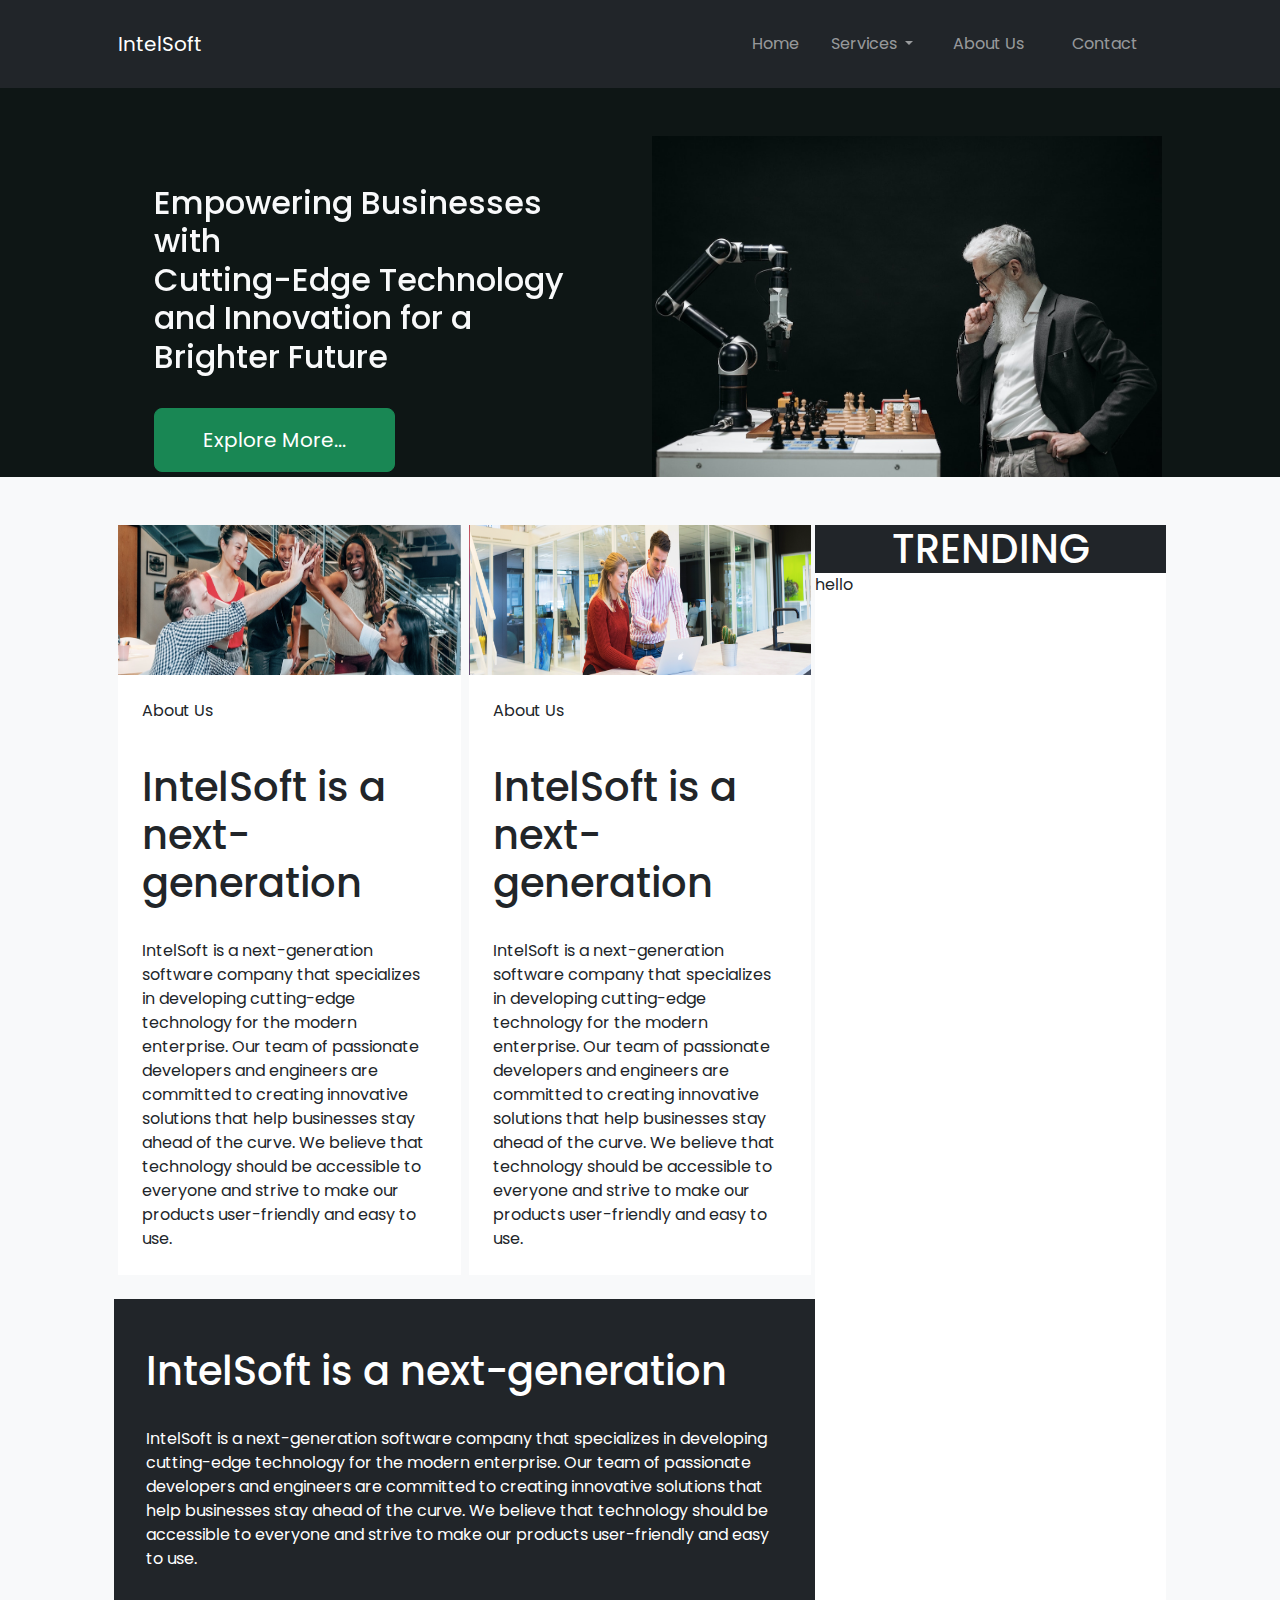
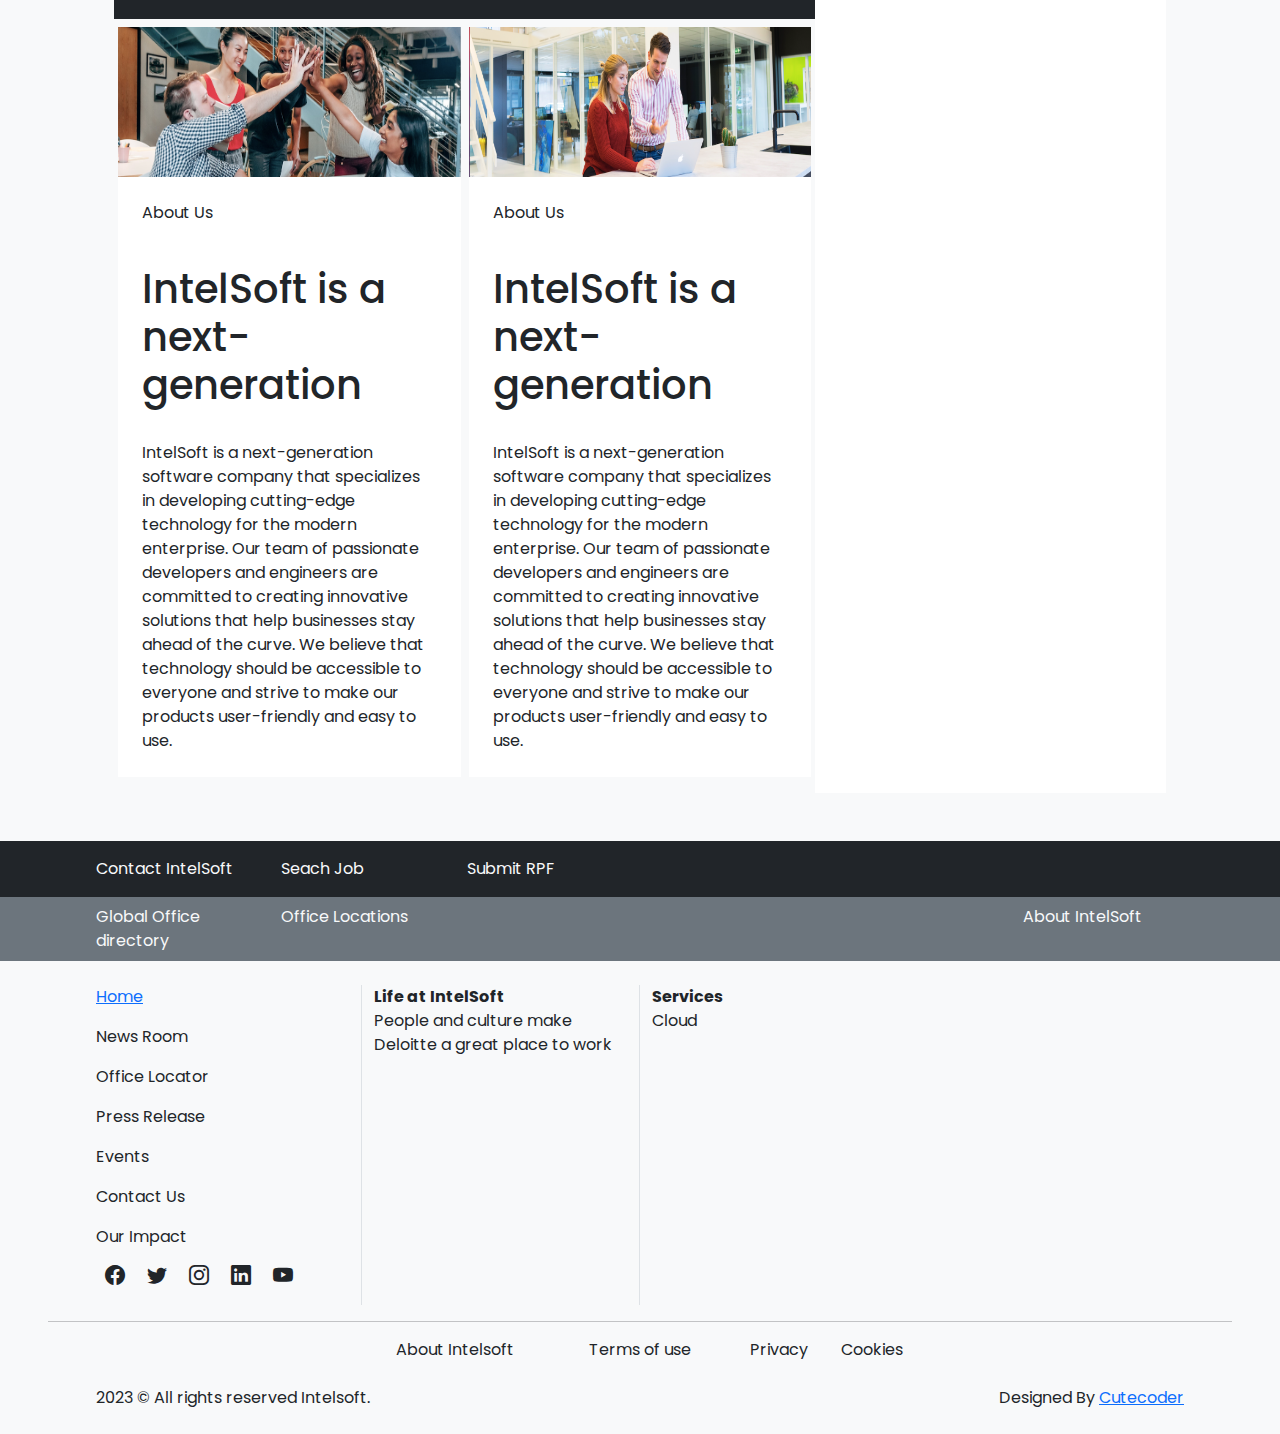
==== index.html @ b5f4d6fb "update" ====
<html>
<head>
    <meta name="viewport" content="width=device-width, initial-scale=1.0">
    <title>Intel Soft</title>
    <link rel="stylesheet" href="css/style.css">
</head>
<body class="bg-light">

    <!-- NAVBAR -->
    <include src="nav.html"></include> 

    <!-- Header Section -->
<div class="container-fluid px-lg-5 px-md-1"  style="background-color:#0e1615;">
<div class="container pt-5 px-lg-5 px-md-1">
    <div class="row">
        <div class="col-md-6 px-lg-5 px-md-1 order-lg-1 order-md-2">
            <h2 class="text-light pt-5 lh-2 text-lg-start" data-aos="fade-up">Empowering Businesses with<br> Cutting-Edge Technology and Innovation for a Brighter Future</h2>
            <a href="empowring.html" class="btn btn-success px-5 py-3 mt-4 btn-lg" data-aos="fade-up">Explore More...</a>
        </div>
        <div class="col-md-6 order-lg-2 order-md-1">
            <img src="images/header.jpg" class="w-100">
        </div>
    </div>
</div>
</div>

<div class="conatiner-fluid px-lg-5 px-md-1">
    <div class="container pt-5 px-lg-5 px-md-1">
        <div class="row gx-2">
            <div class="col-md-8">
                <div class="row gx-2">
                    <div class="col-md-6 " >
                        <div class="bg-white p-0">
                        <img src="images/about-strip.png" class="w-100 h-150 ">
                        <p class="p-4">About Us</p>
                        <h1 class="px-4">IntelSoft is a next-generation</h1>
                        <p class="p-4">IntelSoft is a next-generation software company that specializes in developing cutting-edge technology for the modern enterprise. Our team of passionate developers and engineers are committed to creating innovative solutions that help businesses stay ahead of the curve. We believe that technology should be accessible to everyone and strive to make our products user-friendly and easy to use.</p>
                        </div>
                    </div>

                    <div class="col-md-6 ">
                        <div class="bg-white p-0">
                        <img src="images/about-strip-2.png" class="w-100 h-150">
                        <p class="p-4">About Us</p>
                        <h1 class="px-4">IntelSoft is a next-generation</h1>
                        <p class="p-4">IntelSoft is a next-generation software company that specializes in developing cutting-edge technology for the modern enterprise. Our team of passionate developers and engineers are committed to creating innovative solutions that help businesses stay ahead of the curve. We believe that technology should be accessible to everyone and strive to make our products user-friendly and easy to use.</p>
                    </div>
                    </div>

                </div>
                <div class="row p-2">
                    <div class="col-md-12 bg-dark text-white p-2 pt-5">
                        <h1 class="px-4">IntelSoft is a next-generation</h1>
                        <p class="p-4">IntelSoft is a next-generation software company that specializes in developing cutting-edge technology for the modern enterprise. Our team of passionate developers and engineers are committed to creating innovative solutions that help businesses stay ahead of the curve. We believe that technology should be accessible to everyone and strive to make our products user-friendly and easy to use.</p>
                    </div>
                </div>
                <div class="row gx-2">
                    <div class="col-md-6 ">
                        <div class="bg-white p-0">
                        <img src="images/about-strip.png" class="w-100 h-150">
                        <p class="p-4">About Us</p>
                        <h1 class="px-4">IntelSoft is a next-generation</h1>
                        <p class="p-4">IntelSoft is a next-generation software company that specializes in developing cutting-edge technology for the modern enterprise. Our team of passionate developers and engineers are committed to creating innovative solutions that help businesses stay ahead of the curve. We believe that technology should be accessible to everyone and strive to make our products user-friendly and easy to use.</p>
                        </div>
                    </div>

                    <div class="col-md-6 ">
                        <div class="bg-white p-0">
                        <img src="images/about-strip-2.png" class="w-100 h-150">
                        <p class="p-4">About Us</p>
                        <h1 class="px-4">IntelSoft is a next-generation</h1>
                        <p class="p-4">IntelSoft is a next-generation software company that specializes in developing cutting-edge technology for the modern enterprise. Our team of passionate developers and engineers are committed to creating innovative solutions that help businesses stay ahead of the curve. We believe that technology should be accessible to everyone and strive to make our products user-friendly and easy to use.</p>
                    </div>
                    </div>

                </div>                
            </div>
            <div class="col-md-4 p-0 bg-white">
                    <h1 class="bg-dark text-white m-0 text-center">TRENDING</h1>
                    <p>hello</p>
    
            </div>    
    </div>
</div>
</div>

   <!-- FOOTER -->
    <include src="footer.html"></include> 


</body>

<!-- JS FILES -->
<script src="https://cdn.jsdelivr.net/npm/bootstrap@5.3.2/dist/js/bootstrap.bundle.min.js" integrity="sha384-C6RzsynM9kWDrMNeT87bh95OGNyZPhcTNXj1NW7RuBCsyN/o0jlpcV8Qyq46cDfL" crossorigin="anonymous"></script>
<script src="https://unpkg.com/aos@2.3.1/dist/aos.js"></script>
<script>
                //Initiate Animation AOS Object
                AOS.init();

                //JS Codes for include nav and footer html files
                let includes = document.getElementsByTagName('include');                
                for (var i = 0; i < includes.length; i++) {
                let include = includes[i];
                load_file(includes[i].attributes.src.value, function(text) 
                {
                    include.insertAdjacentHTML('afterend', text);
                    include.remove();
                });
                }
                function load_file(filename, callback) {
                fetch(filename).then(response => response.text()).then(text => callback(text));
                }
 </script>

</html>
---- css/style.css ----
@import url('https://fonts.googleapis.com/css2?family=Maven+Pro&family=Mooli&family=Poppins&family=Satisfy&display=swap');
@import url('https://cdn.jsdelivr.net/npm/bootstrap@5.3.2/dist/css/bootstrap.min.css');
@import url("https://cdn.jsdelivr.net/npm/bootstrap-icons@1.11.1/font/bootstrap-icons.css");
@import url('https://unpkg.com/aos@2.3.1/dist/aos.css');

*
{
    box-sizing: border-box;
}

body
{
    font-family: 'Poppins', sans-serif;
}

.h-150
{
    min-height: 150px !important;
}

.bi
{
    font-size: 20px !important;
    margin:9px;
}

.navbar-brand
{
    font-size: 20px !important;
}
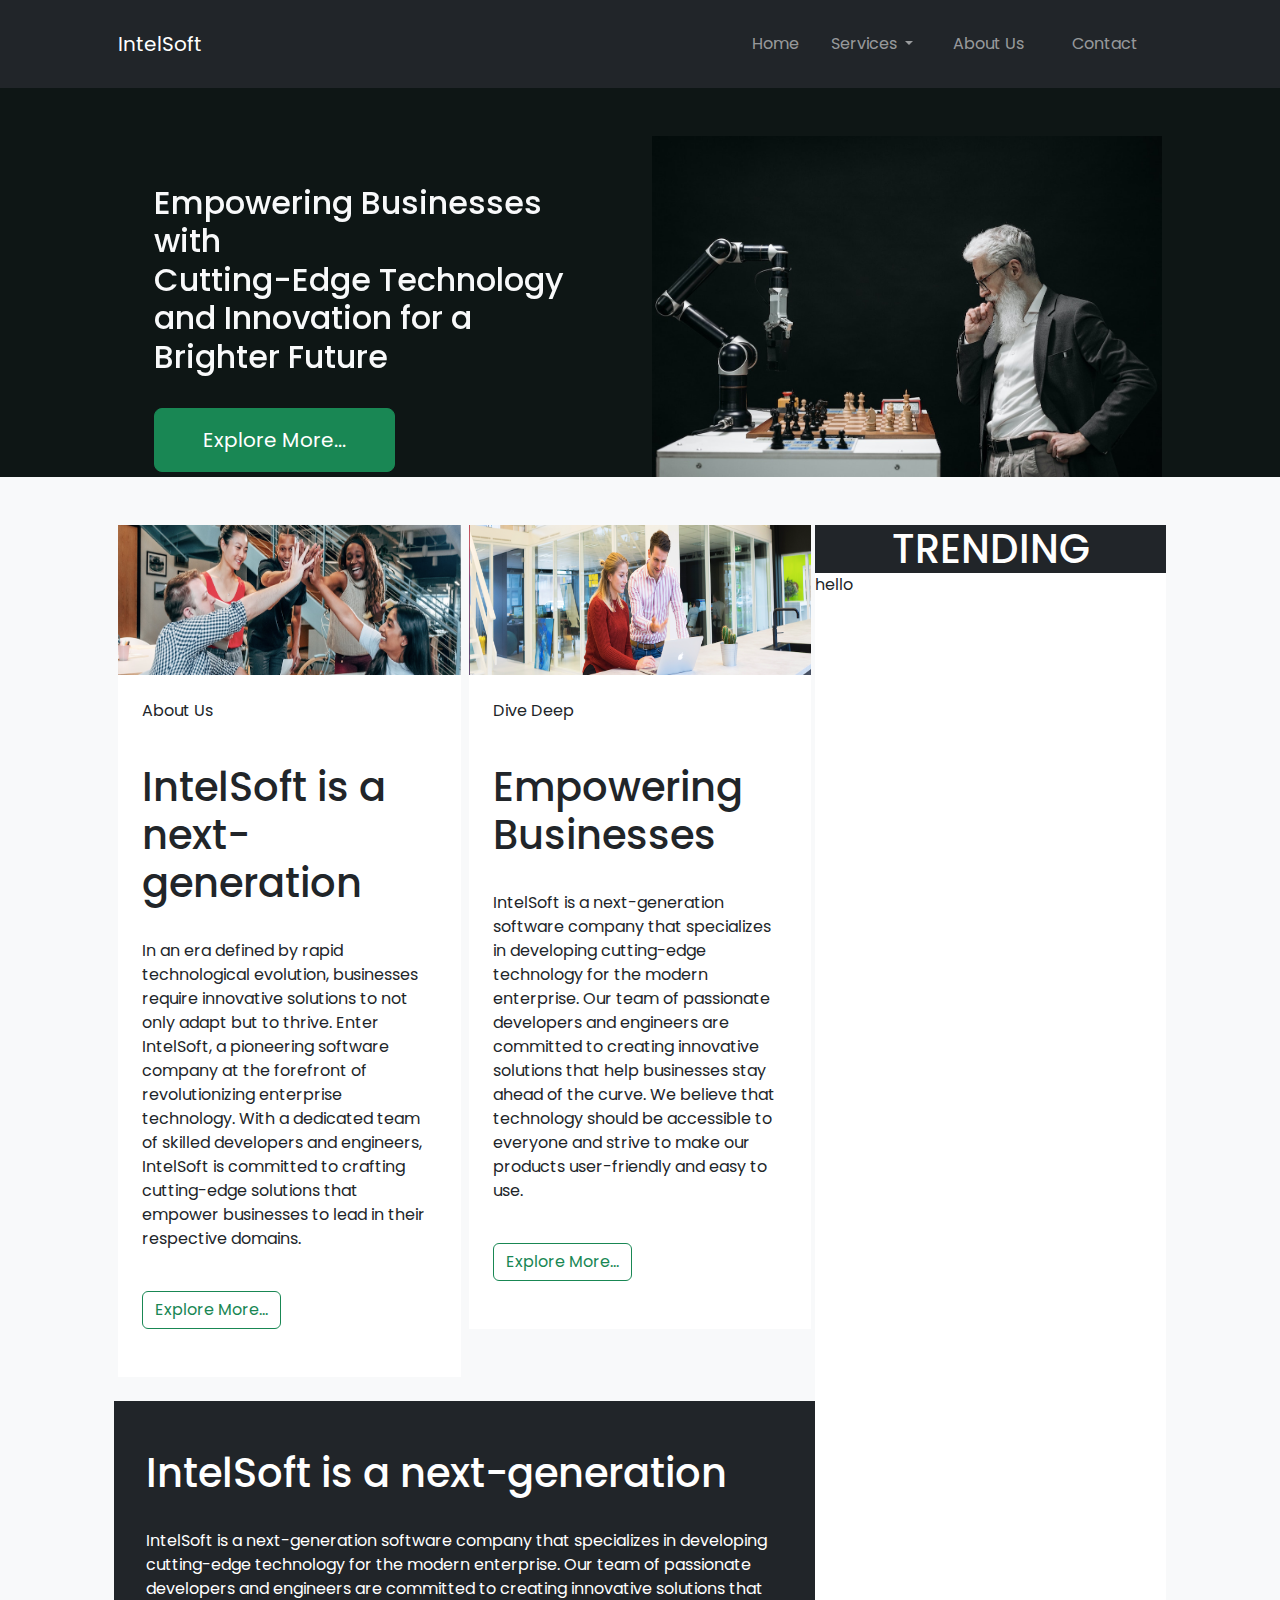
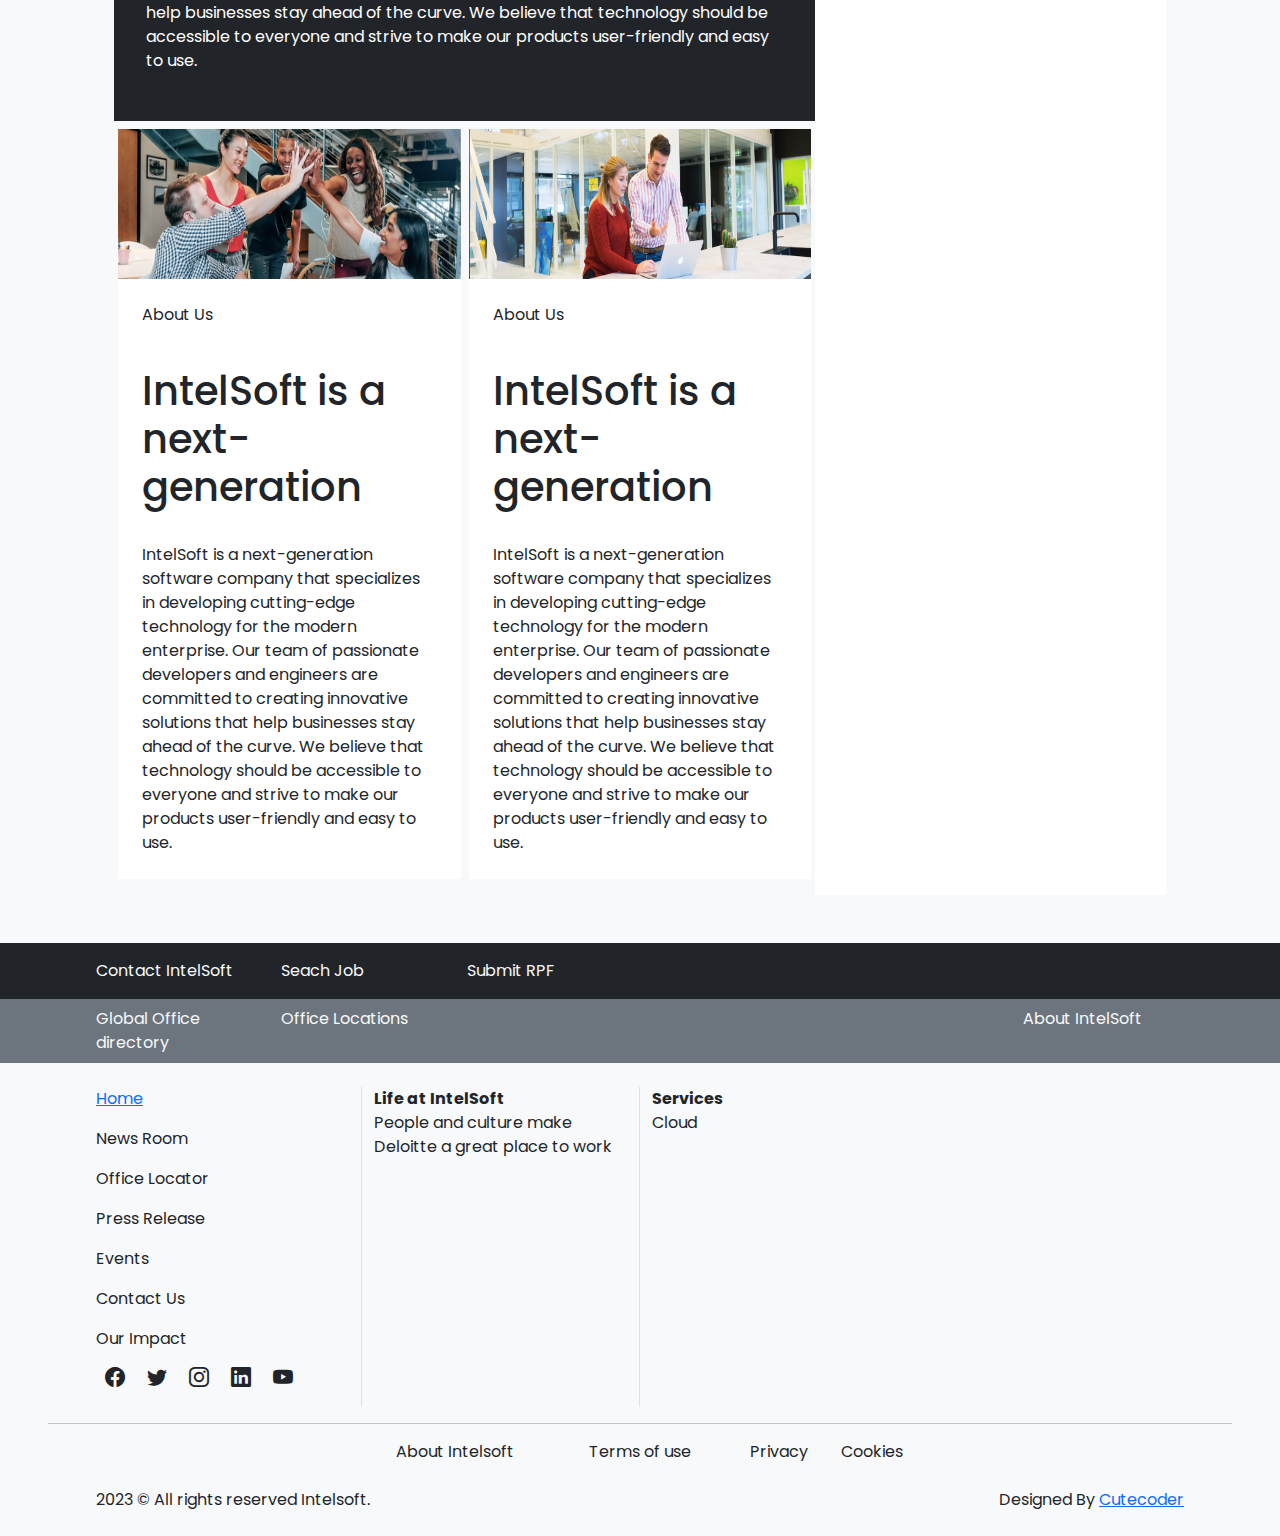
==== commit 15fa2229: "up" ====
--- a/index.html
+++ b/index.html
@@ -34,16 +34,23 @@
                         <img src="images/about-strip.png" class="w-100 h-150 ">
                         <p class="p-4">About Us</p>
                         <h1 class="px-4">IntelSoft is a next-generation</h1>
-                        <p class="p-4">IntelSoft is a next-generation software company that specializes in developing cutting-edge technology for the modern enterprise. Our team of passionate developers and engineers are committed to creating innovative solutions that help businesses stay ahead of the curve. We believe that technology should be accessible to everyone and strive to make our products user-friendly and easy to use.</p>
-                        </div>
+                        <p class="p-4">In an era defined by rapid technological evolution, businesses require innovative solutions to not only adapt but to thrive. Enter IntelSoft, a pioneering software company at the forefront of revolutionizing enterprise technology. With a dedicated team of skilled developers and engineers, IntelSoft is committed to crafting cutting-edge solutions that empower businesses to lead in their respective domains.</p>
+                        <p class="px-4 pb-5">
+                            <a href="aboutus.html" class="btn btn-outline-success"> Explore More... </a>
+                        </p>
+                        
+                    </div>
                     </div>
 
                     <div class="col-md-6 ">
                         <div class="bg-white p-0">
                         <img src="images/about-strip-2.png" class="w-100 h-150">
-                        <p class="p-4">About Us</p>
-                        <h1 class="px-4">IntelSoft is a next-generation</h1>
+                        <p class="p-4">Dive Deep</p>
+                        <h1 class="px-4">Empowering Businesses</h1>
                         <p class="p-4">IntelSoft is a next-generation software company that specializes in developing cutting-edge technology for the modern enterprise. Our team of passionate developers and engineers are committed to creating innovative solutions that help businesses stay ahead of the curve. We believe that technology should be accessible to everyone and strive to make our products user-friendly and easy to use.</p>
+                        <p class="px-4 pb-5">
+                            <a href="empowring.html" class="btn btn-outline-success"> Explore More... </a>
+                        </p>
                     </div>
                     </div>
 
--- a/css/style.css
+++ b/css/style.css
@@ -27,4 +27,17 @@
 .navbar-brand
 {
     font-size: 20px !important;
+}
+.bg-about
+{
+    min-height: 350px !important;
+    background-image: url('../images/about-strip.png');
+    background-position: center top;
+    background-size: cover;
+    background-repeat: no-repeat;
+}
+
+.header-text
+{
+    background-color: rgba(0,0,0,0.5) !important;
 }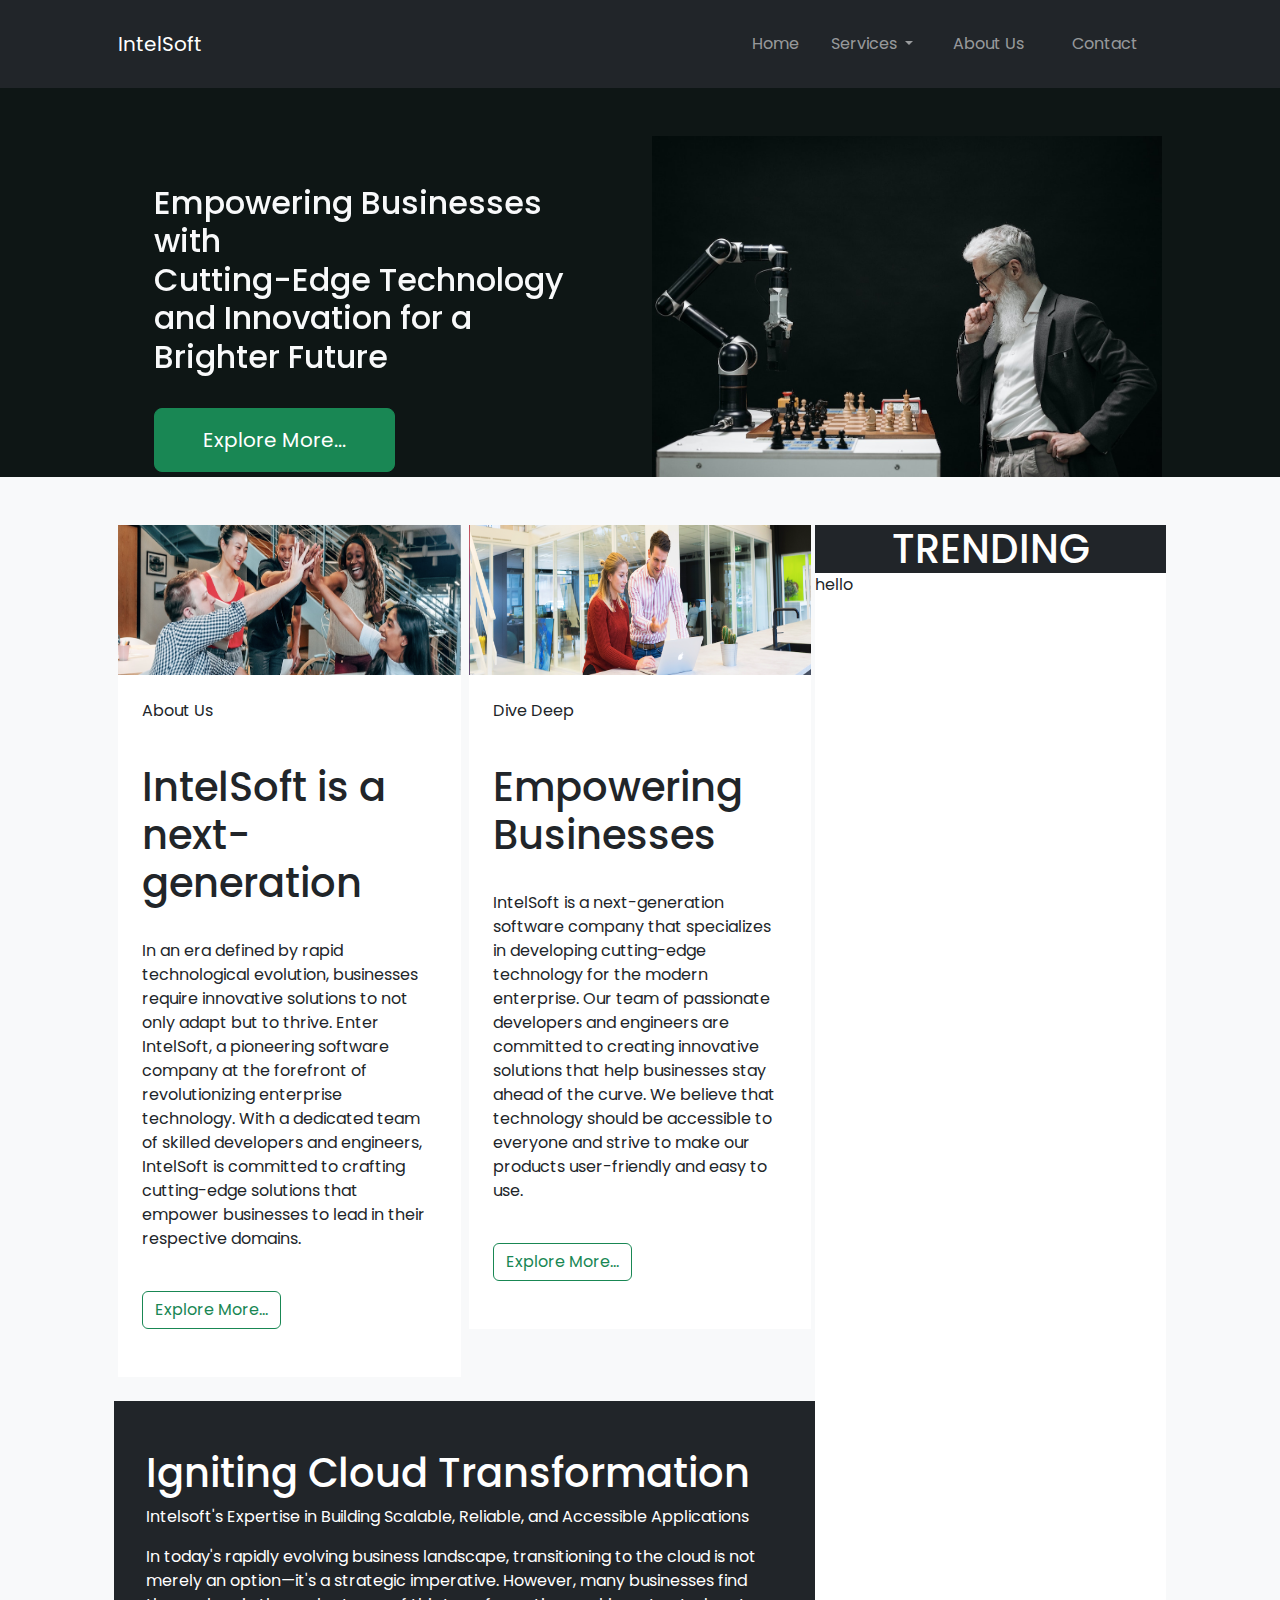
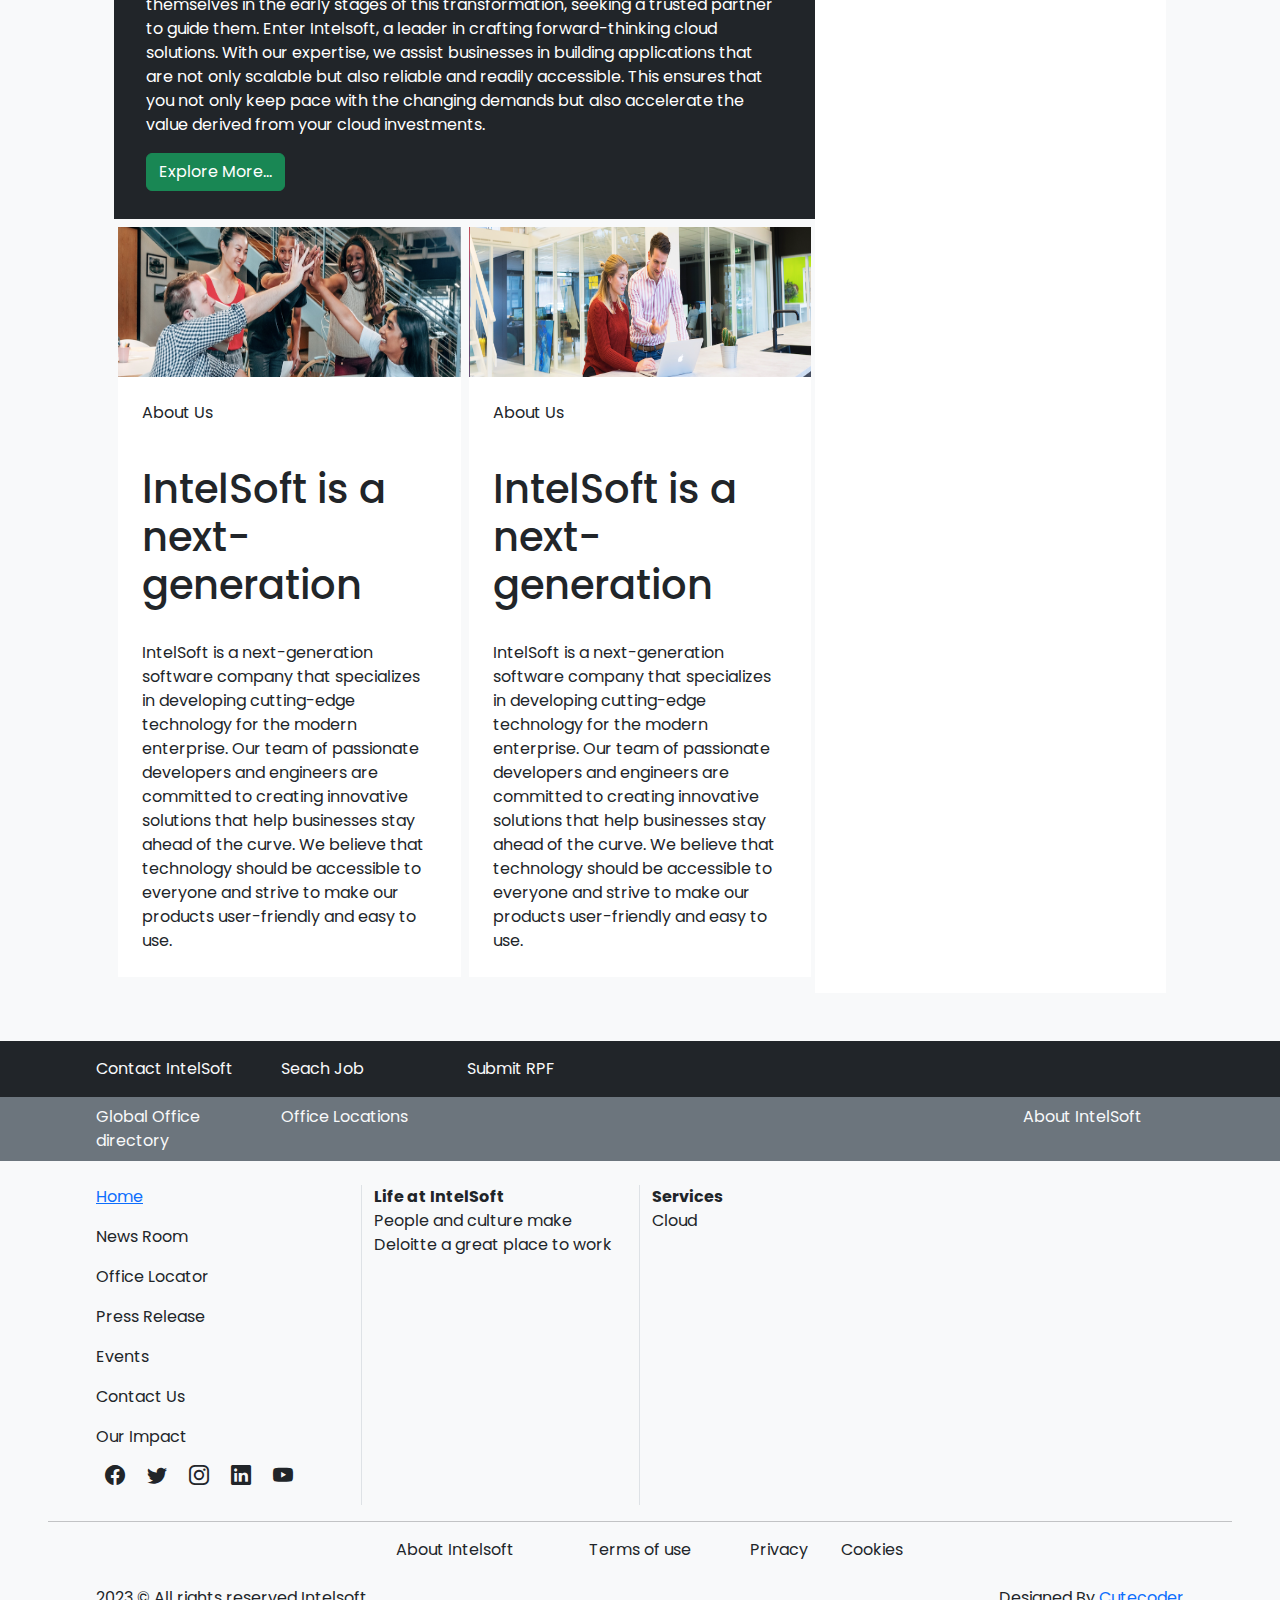
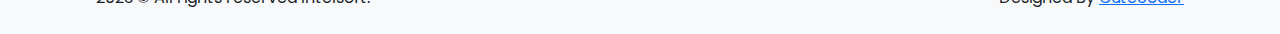
==== commit 2ae33b5c: "update" ====
--- a/index.html
+++ b/index.html
@@ -57,8 +57,12 @@
                 </div>
                 <div class="row p-2">
                     <div class="col-md-12 bg-dark text-white p-2 pt-5">
-                        <h1 class="px-4">IntelSoft is a next-generation</h1>
-                        <p class="p-4">IntelSoft is a next-generation software company that specializes in developing cutting-edge technology for the modern enterprise. Our team of passionate developers and engineers are committed to creating innovative solutions that help businesses stay ahead of the curve. We believe that technology should be accessible to everyone and strive to make our products user-friendly and easy to use.</p>
+                        <h1 class="px-4">Igniting Cloud Transformation</h1>
+                        <p class="px-4">Intelsoft's Expertise in Building Scalable, Reliable, and Accessible Applications</p>
+                        <p class="px-4">In today's rapidly evolving business landscape, transitioning to the cloud is not merely an option—it's a strategic imperative. However, many businesses find themselves in the early stages of this transformation, seeking a trusted partner to guide them. Enter Intelsoft, a leader in crafting forward-thinking cloud solutions. With our expertise, we assist businesses in building applications that are not only scalable but also reliable and readily accessible. This ensures that you not only keep pace with the changing demands but also accelerate the value derived from your cloud investments.</p>
+                        <p class="px-4 pb-1">
+                            <a href="cloud.html" class="btn btn-success"> Explore More... </a>
+                        </p>
                     </div>
                 </div>
                 <div class="row gx-2">
--- a/css/style.css
+++ b/css/style.css
@@ -37,6 +37,15 @@
     background-repeat: no-repeat;
 }
 
+.bg-cloud
+{
+    min-height: 350px !important;
+    background-image: url('../images/cloud-server.jpg');
+    background-position: center center;
+    background-size: cover;
+    background-repeat: no-repeat;
+}
+
 .header-text
 {
     background-color: rgba(0,0,0,0.5) !important;
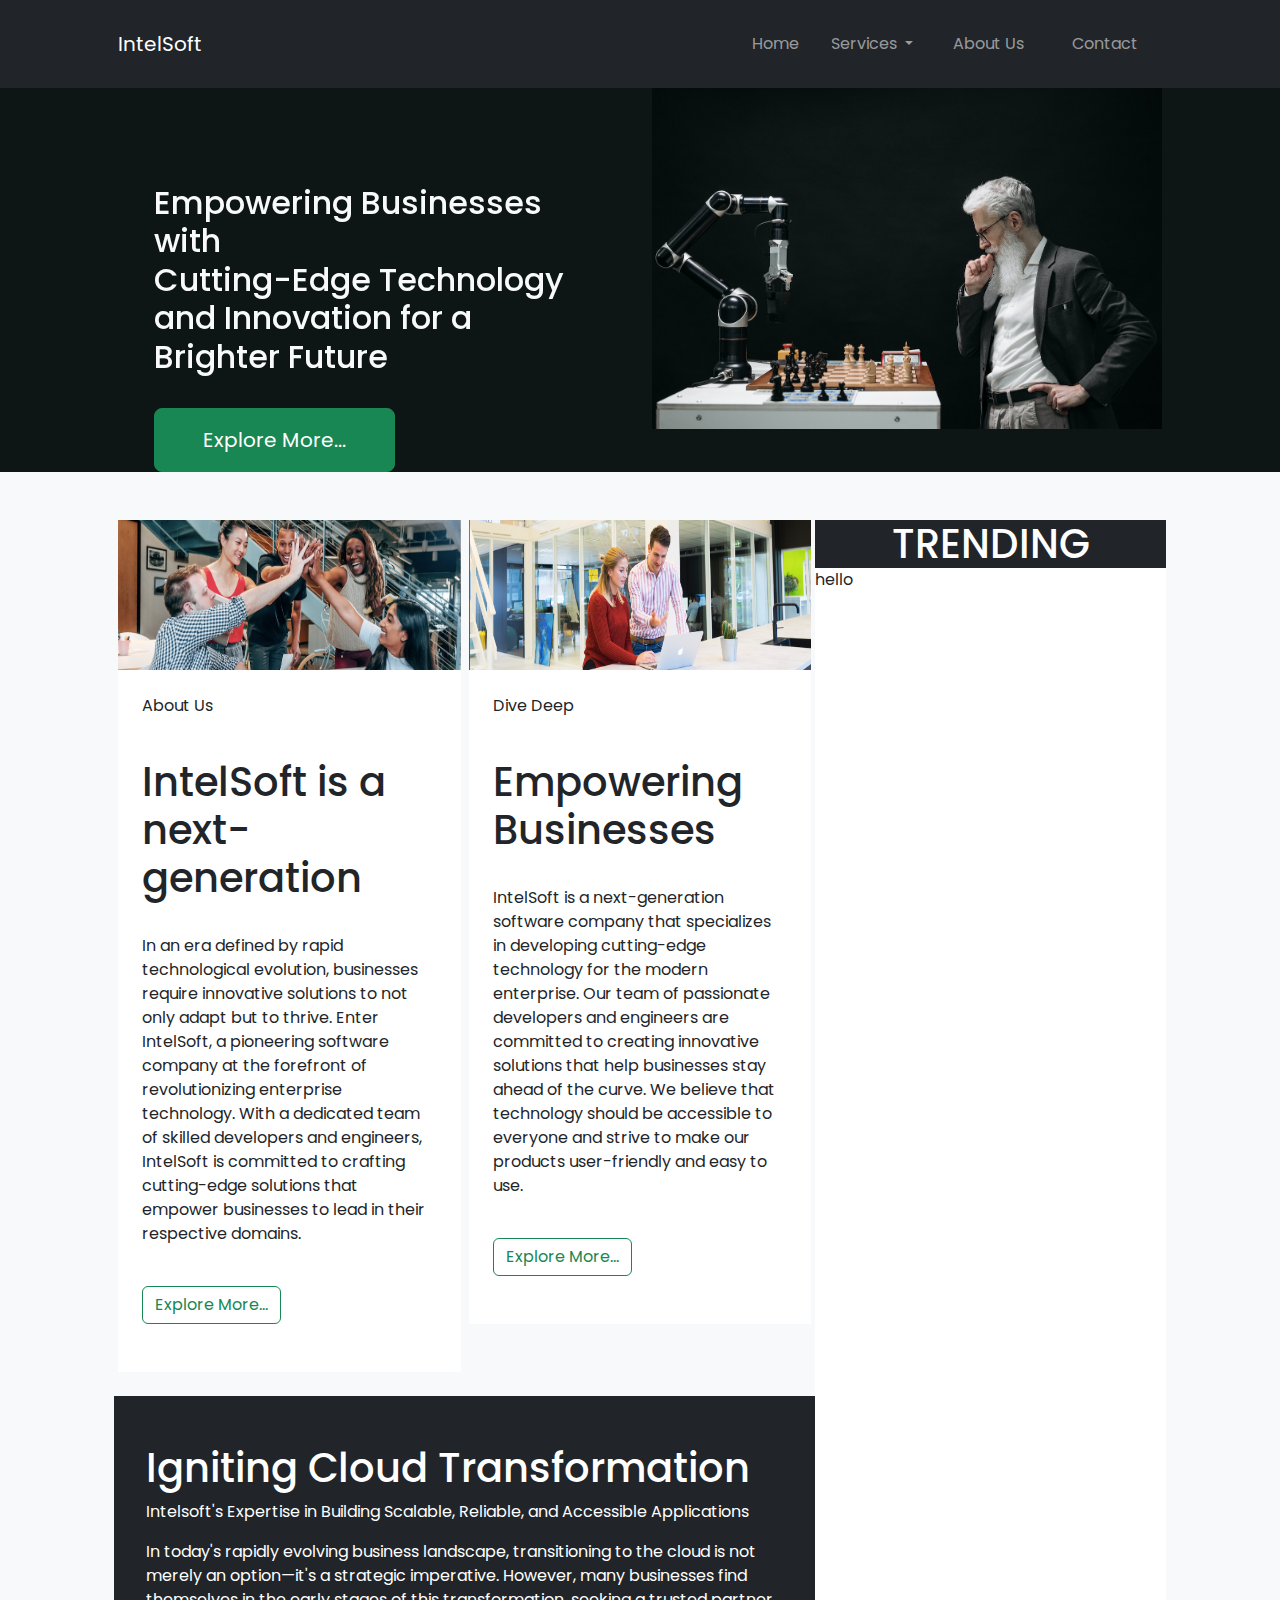
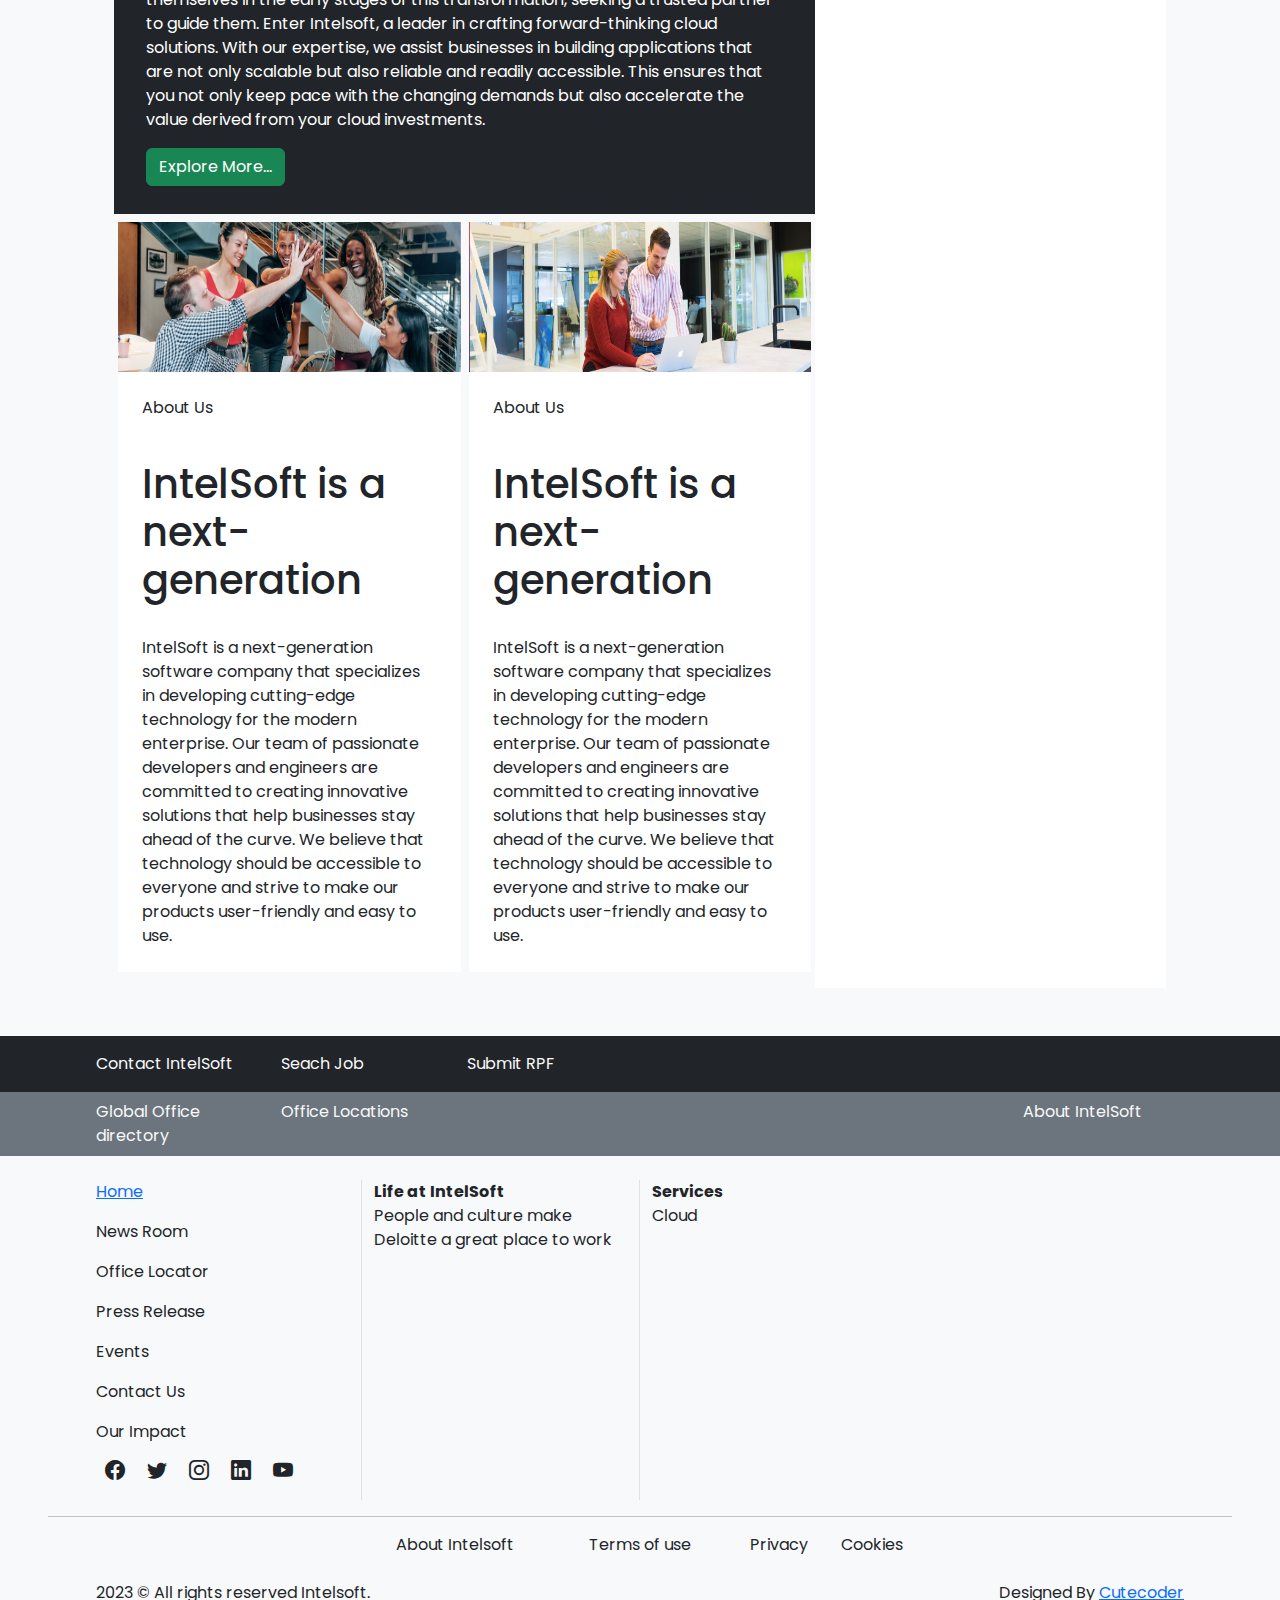
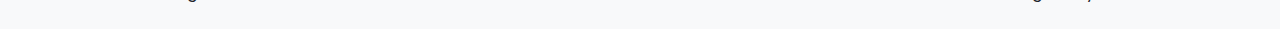
==== commit 4fb81143: "UPDATE" ====
--- a/index.html
+++ b/index.html
@@ -11,9 +11,9 @@
 
     <!-- Header Section -->
 <div class="container-fluid px-lg-5 px-md-1"  style="background-color:#0e1615;">
-<div class="container pt-5 px-lg-5 px-md-1">
+<div class="container px-lg-5 px-md-1">
     <div class="row">
-        <div class="col-md-6 px-lg-5 px-md-1 order-lg-1 order-md-2">
+        <div class="col-md-6 px-lg-5 px-md-1 order-lg-1  pt-lg-5 order-md-2">
             <h2 class="text-light pt-5 lh-2 text-lg-start" data-aos="fade-up">Empowering Businesses with<br> Cutting-Edge Technology and Innovation for a Brighter Future</h2>
             <a href="empowring.html" class="btn btn-success px-5 py-3 mt-4 btn-lg" data-aos="fade-up">Explore More...</a>
         </div>
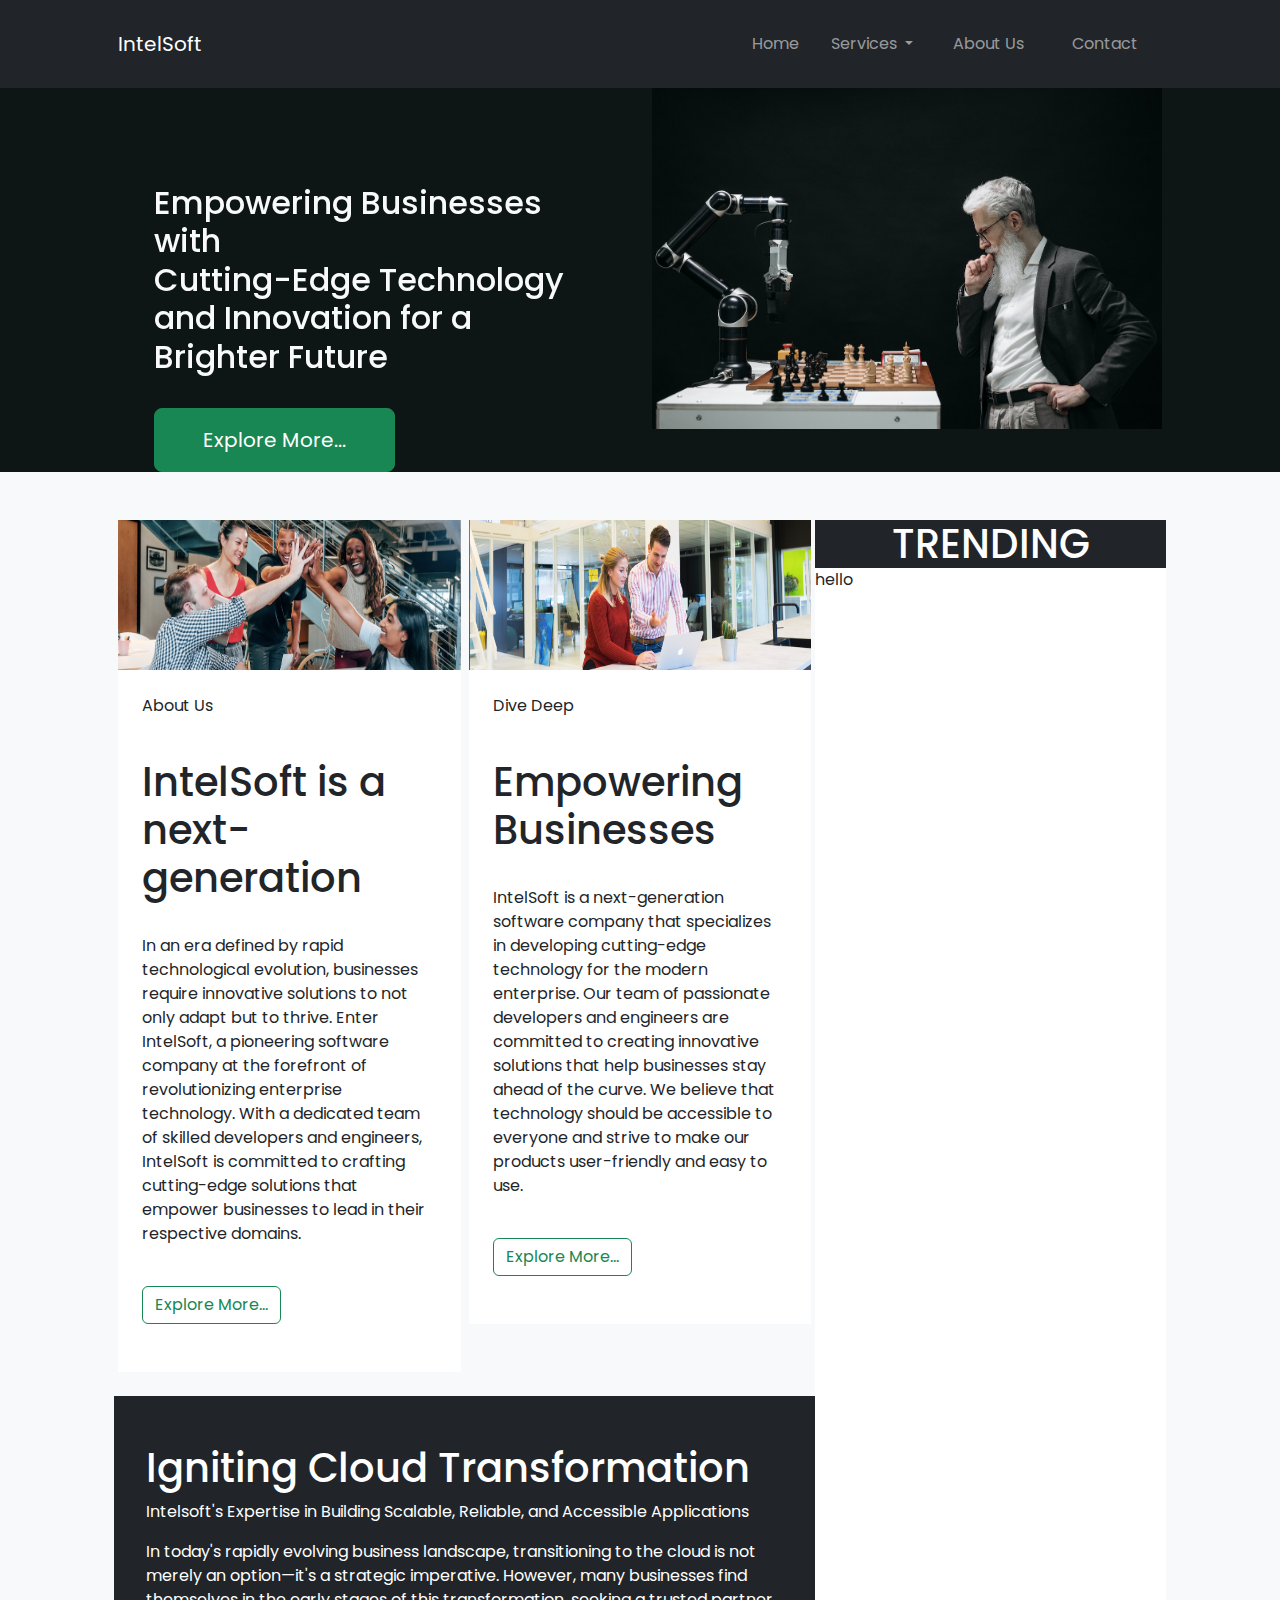
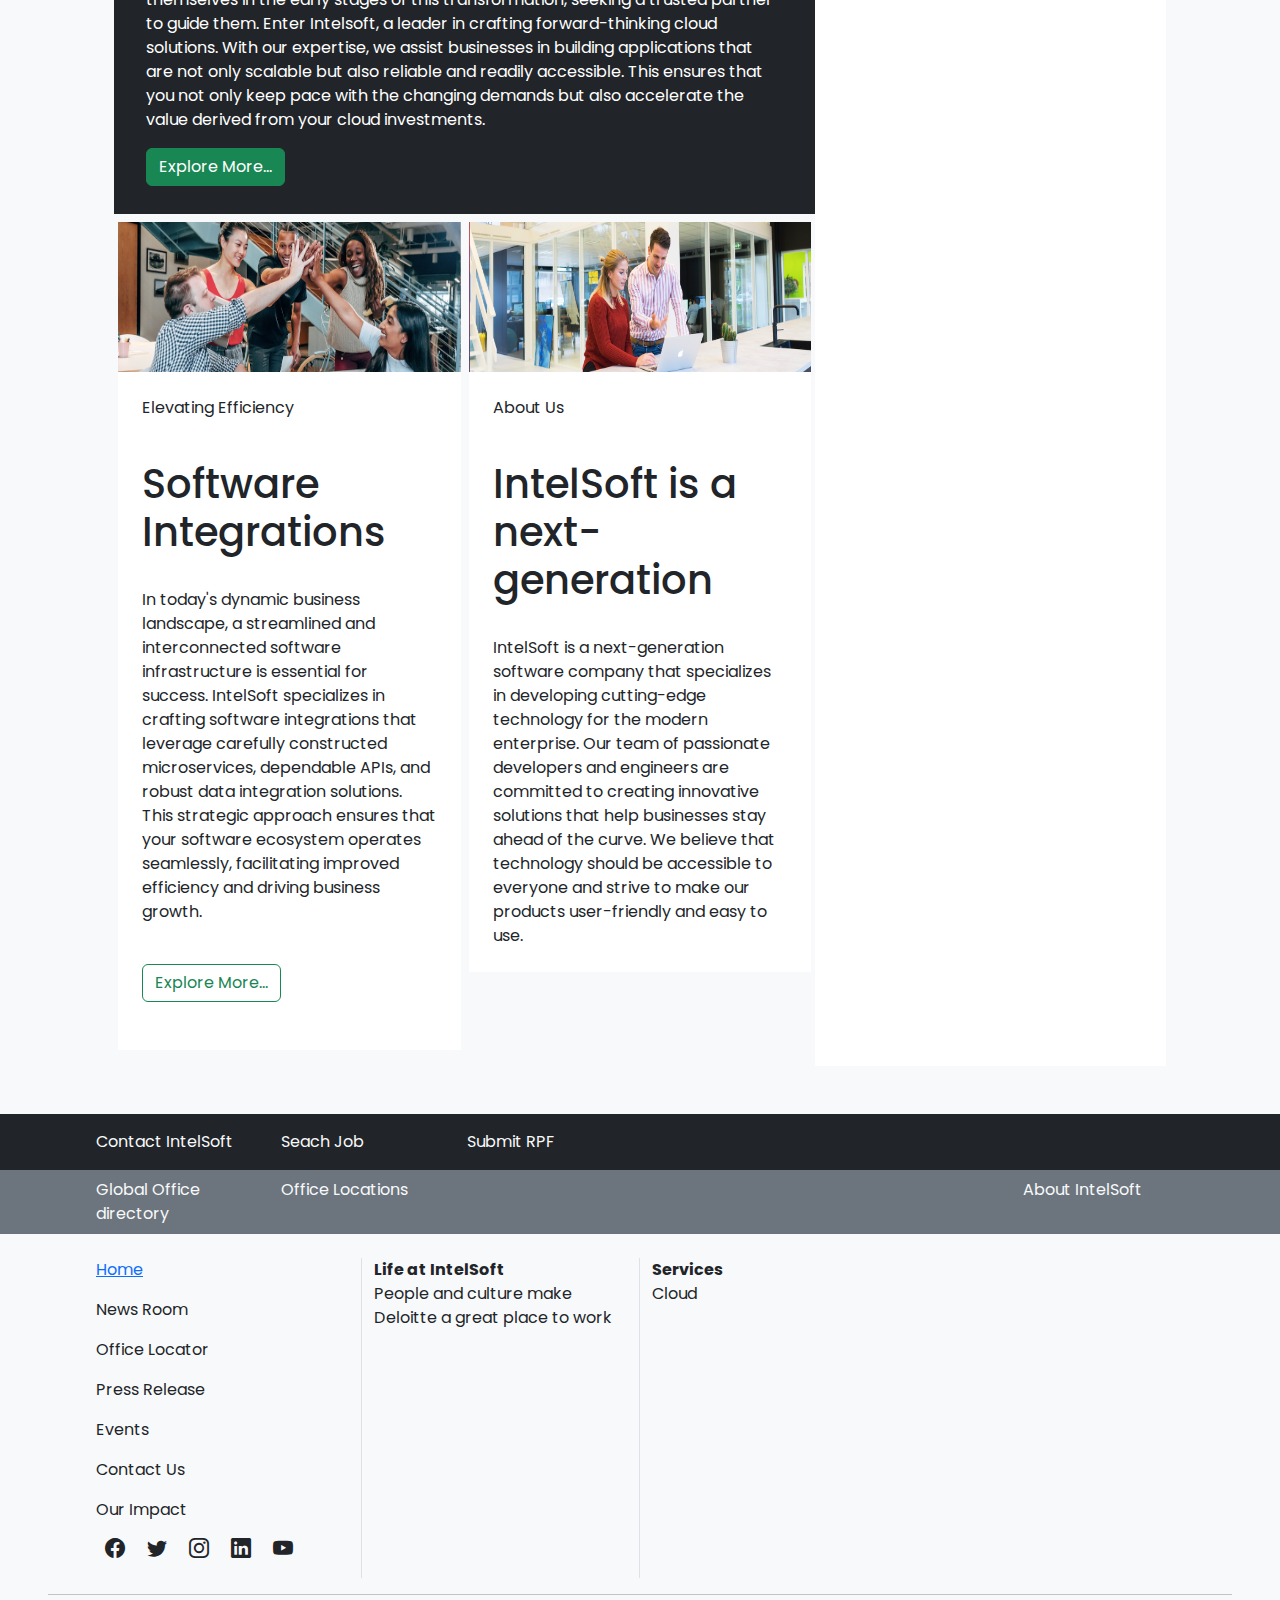
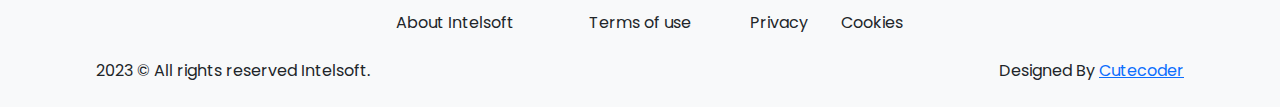
==== commit eabe3ad3: "up" ====
--- a/index.html
+++ b/index.html
@@ -69,9 +69,12 @@
                     <div class="col-md-6 ">
                         <div class="bg-white p-0">
                         <img src="images/about-strip.png" class="w-100 h-150">
-                        <p class="p-4">About Us</p>
-                        <h1 class="px-4">IntelSoft is a next-generation</h1>
-                        <p class="p-4">IntelSoft is a next-generation software company that specializes in developing cutting-edge technology for the modern enterprise. Our team of passionate developers and engineers are committed to creating innovative solutions that help businesses stay ahead of the curve. We believe that technology should be accessible to everyone and strive to make our products user-friendly and easy to use.</p>
+                        <p class="p-4">Elevating Efficiency</p>
+                        <h1 class="px-4">Software Integrations</h1>
+                        <p class="p-4">In today's dynamic business landscape, a streamlined and interconnected software infrastructure is essential for success. IntelSoft specializes in crafting software integrations that leverage carefully constructed microservices, dependable APIs, and robust data integration solutions. This strategic approach ensures that your software ecosystem operates seamlessly, facilitating improved efficiency and driving business growth.</p>
+                        <p class="px-4 pb-5">
+                        <a href="software-integration.html" class="btn btn-outline-success"> Explore More... </a>
+                        </p>
                         </div>
                     </div>
 
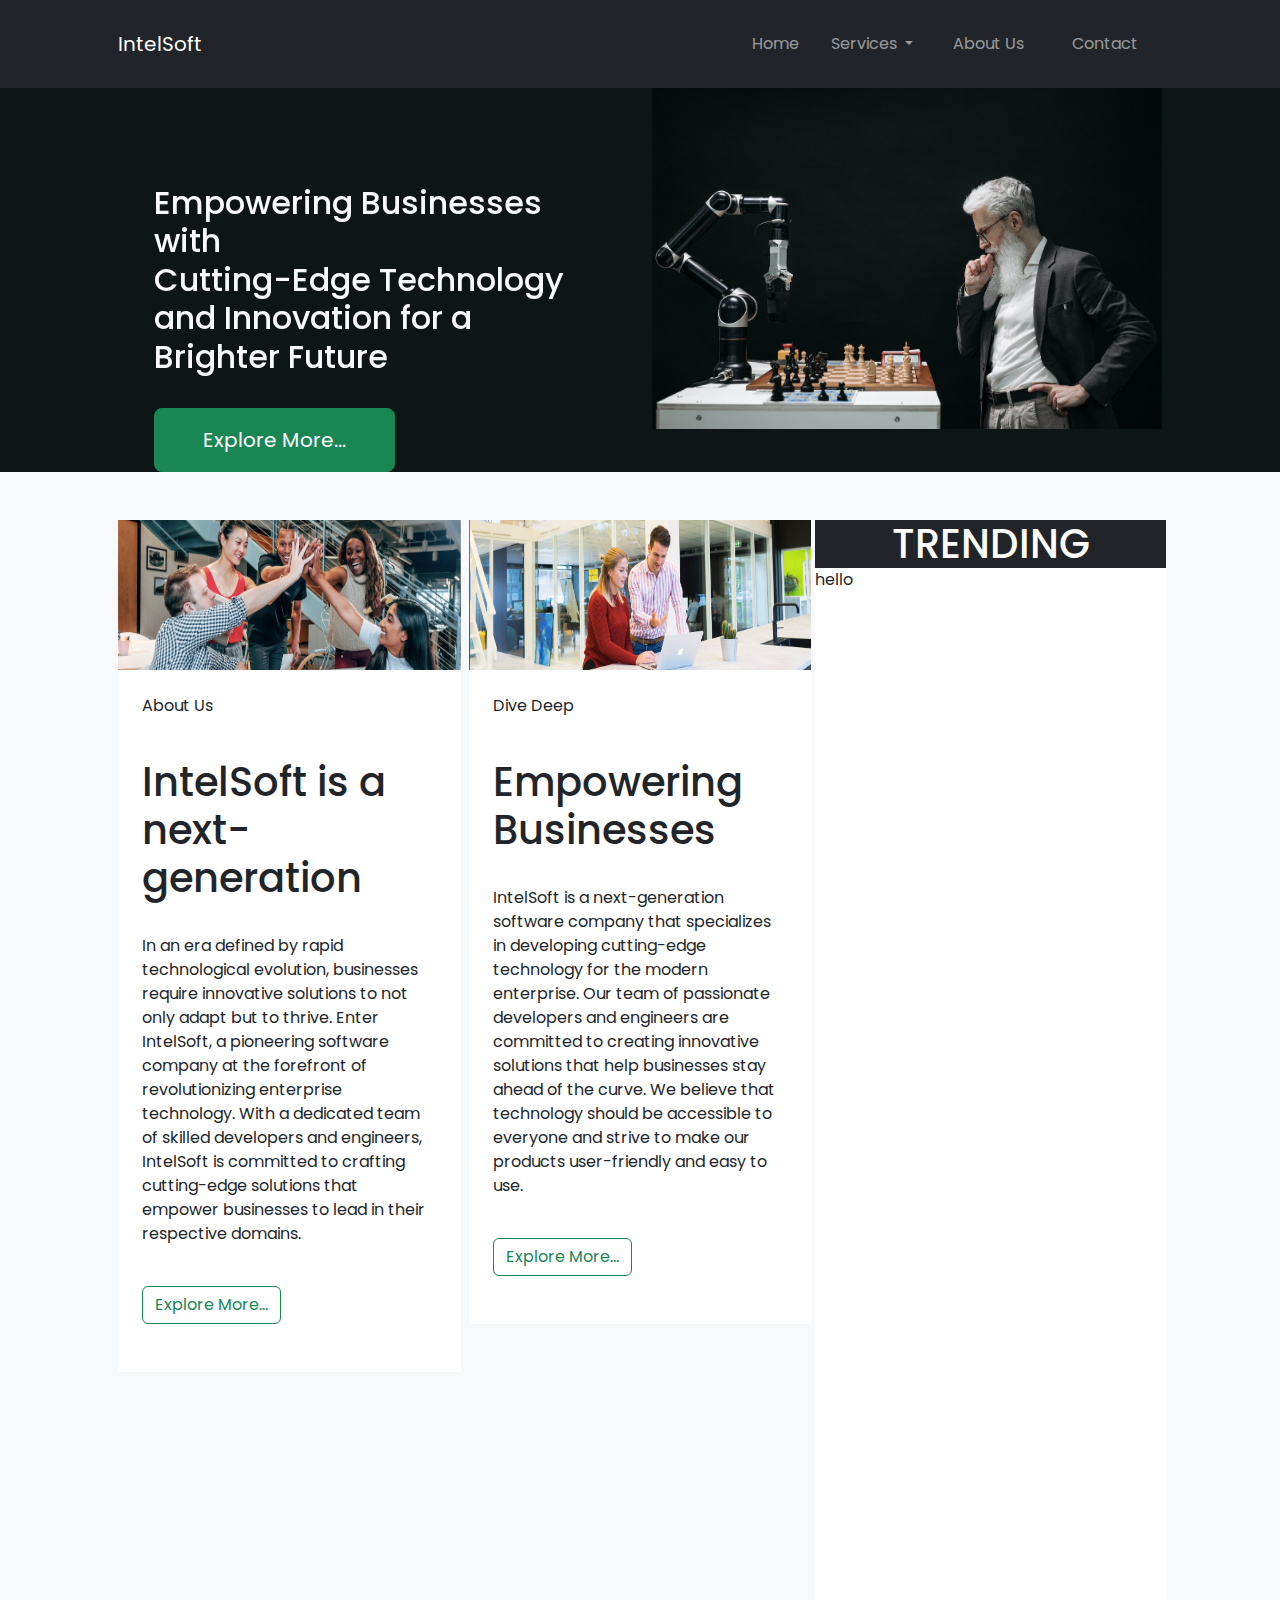
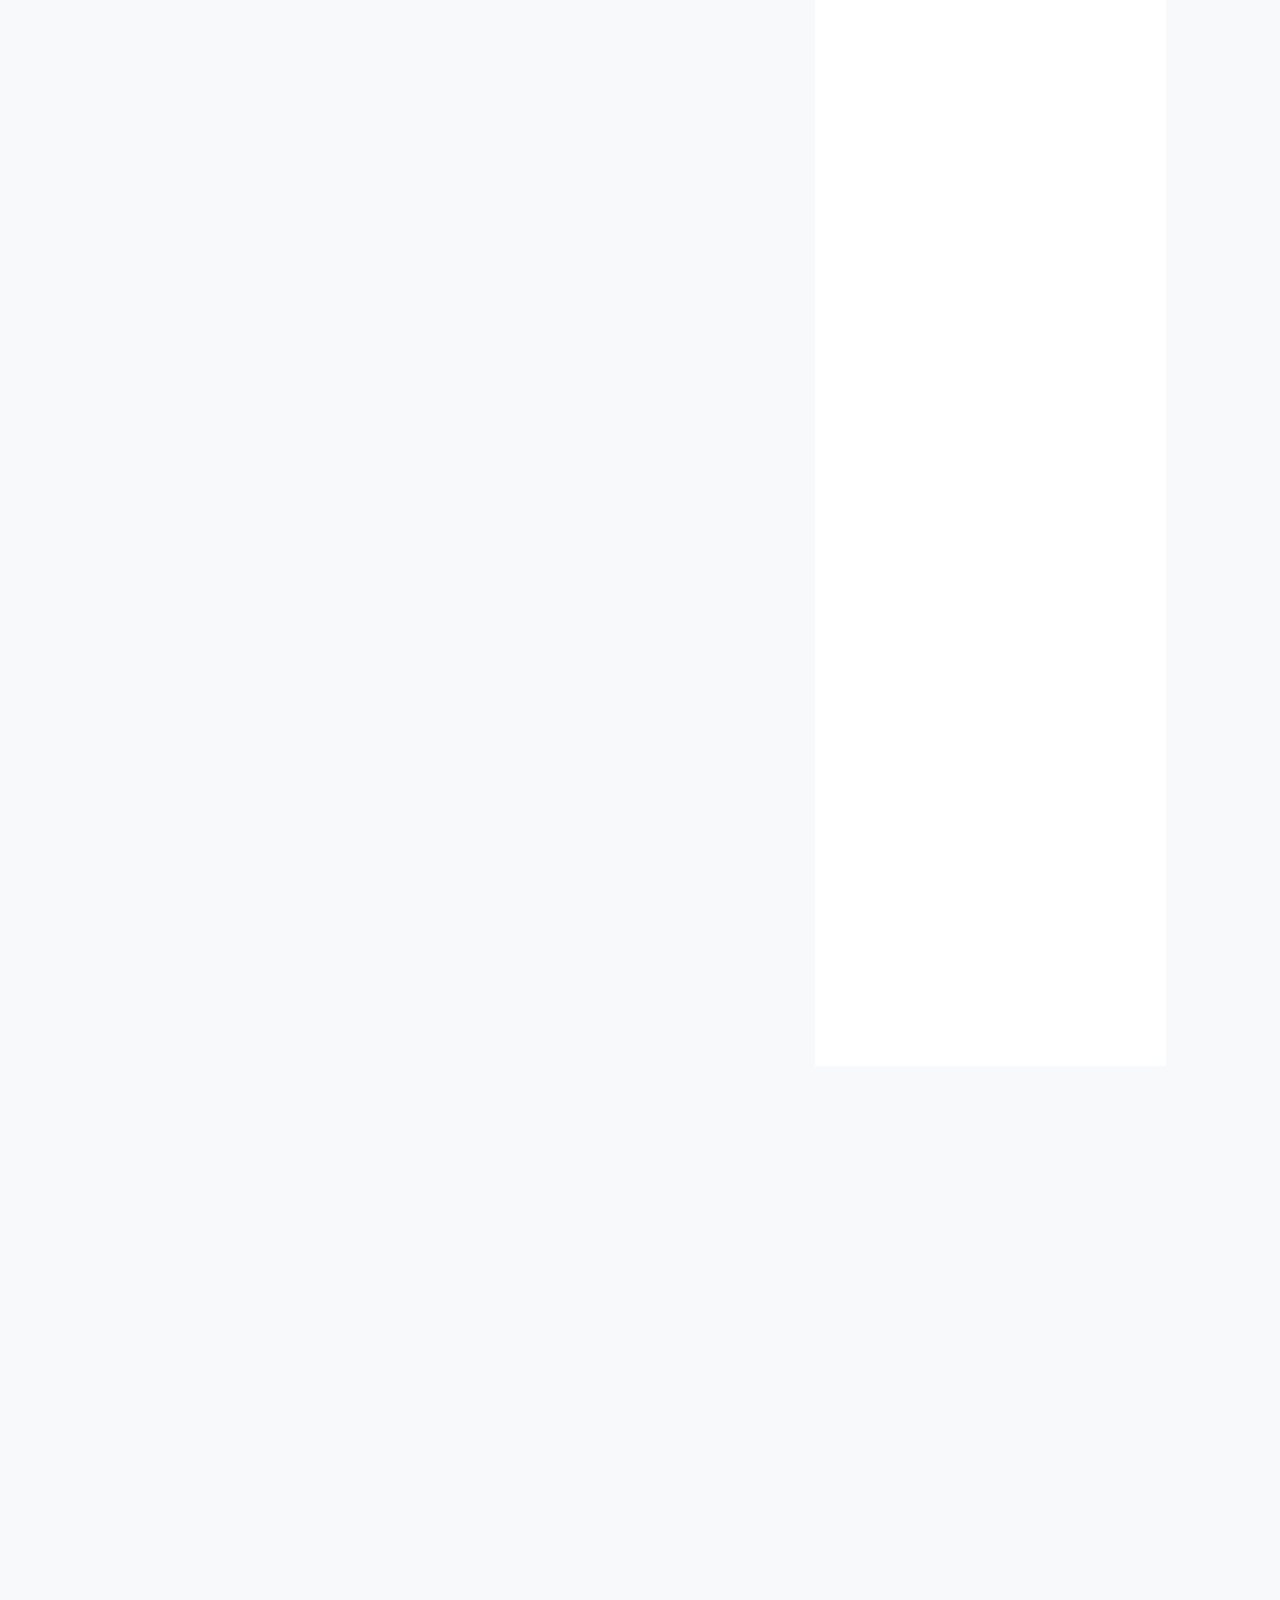
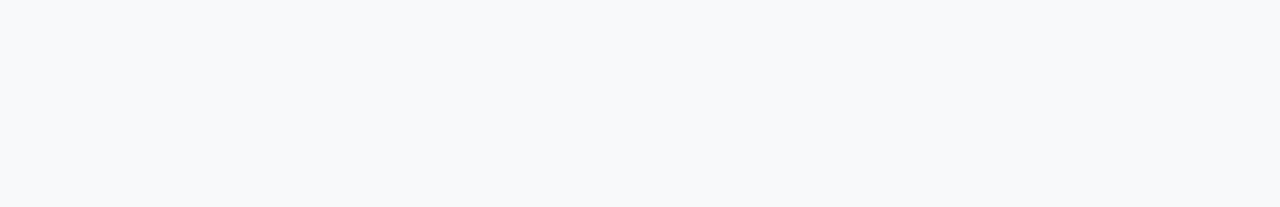
==== commit b95cc801: "update" ====
--- a/index.html
+++ b/index.html
@@ -30,7 +30,7 @@
             <div class="col-md-8">
                 <div class="row gx-2">
                     <div class="col-md-6 " >
-                        <div class="bg-white p-0">
+                        <div class="bg-white p-0" data-aos="fade-right">
                         <img src="images/about-strip.png" class="w-100 h-150 ">
                         <p class="p-4">About Us</p>
                         <h1 class="px-4">IntelSoft is a next-generation</h1>
@@ -43,7 +43,7 @@
                     </div>
 
                     <div class="col-md-6 ">
-                        <div class="bg-white p-0">
+                        <div class="bg-white p-0" data-aos="fade-left">
                         <img src="images/about-strip-2.png" class="w-100 h-150">
                         <p class="p-4">Dive Deep</p>
                         <h1 class="px-4">Empowering Businesses</h1>
@@ -56,7 +56,7 @@
 
                 </div>
                 <div class="row p-2">
-                    <div class="col-md-12 bg-dark text-white p-2 pt-5">
+                    <div class="col-md-12 bg-dark text-white p-2 pt-5" data-aos="fade-up">
                         <h1 class="px-4">Igniting Cloud Transformation</h1>
                         <p class="px-4">Intelsoft's Expertise in Building Scalable, Reliable, and Accessible Applications</p>
                         <p class="px-4">In today's rapidly evolving business landscape, transitioning to the cloud is not merely an option—it's a strategic imperative. However, many businesses find themselves in the early stages of this transformation, seeking a trusted partner to guide them. Enter Intelsoft, a leader in crafting forward-thinking cloud solutions. With our expertise, we assist businesses in building applications that are not only scalable but also reliable and readily accessible. This ensures that you not only keep pace with the changing demands but also accelerate the value derived from your cloud investments.</p>
@@ -67,7 +67,7 @@
                 </div>
                 <div class="row gx-2">
                     <div class="col-md-6 ">
-                        <div class="bg-white p-0">
+                        <div class="bg-white p-0" data-aos="fade-right">
                         <img src="images/about-strip.png" class="w-100 h-150">
                         <p class="p-4">Elevating Efficiency</p>
                         <h1 class="px-4">Software Integrations</h1>
@@ -79,7 +79,7 @@
                     </div>
 
                     <div class="col-md-6 ">
-                        <div class="bg-white p-0">
+                        <div class="bg-white p-0" data-aos="fade-left">
                         <img src="images/about-strip-2.png" class="w-100 h-150">
                         <p class="p-4">About Us</p>
                         <h1 class="px-4">IntelSoft is a next-generation</h1>
--- a/css/style.css
+++ b/css/style.css
@@ -46,7 +46,21 @@
     background-repeat: no-repeat;
 }
 
+.bg-softwarei
+{
+    min-height: 350px !important;
+    background-image: url('../images/software-integration.jpg');
+    background-position: center center;
+    background-size: cover;
+    background-repeat: no-repeat;
+}
+
 .header-text
 {
     background-color: rgba(0,0,0,0.5) !important;
+}
+
+.header-text-white
+{
+    background-color: rgba(255,255,255,0.5) !important;
 }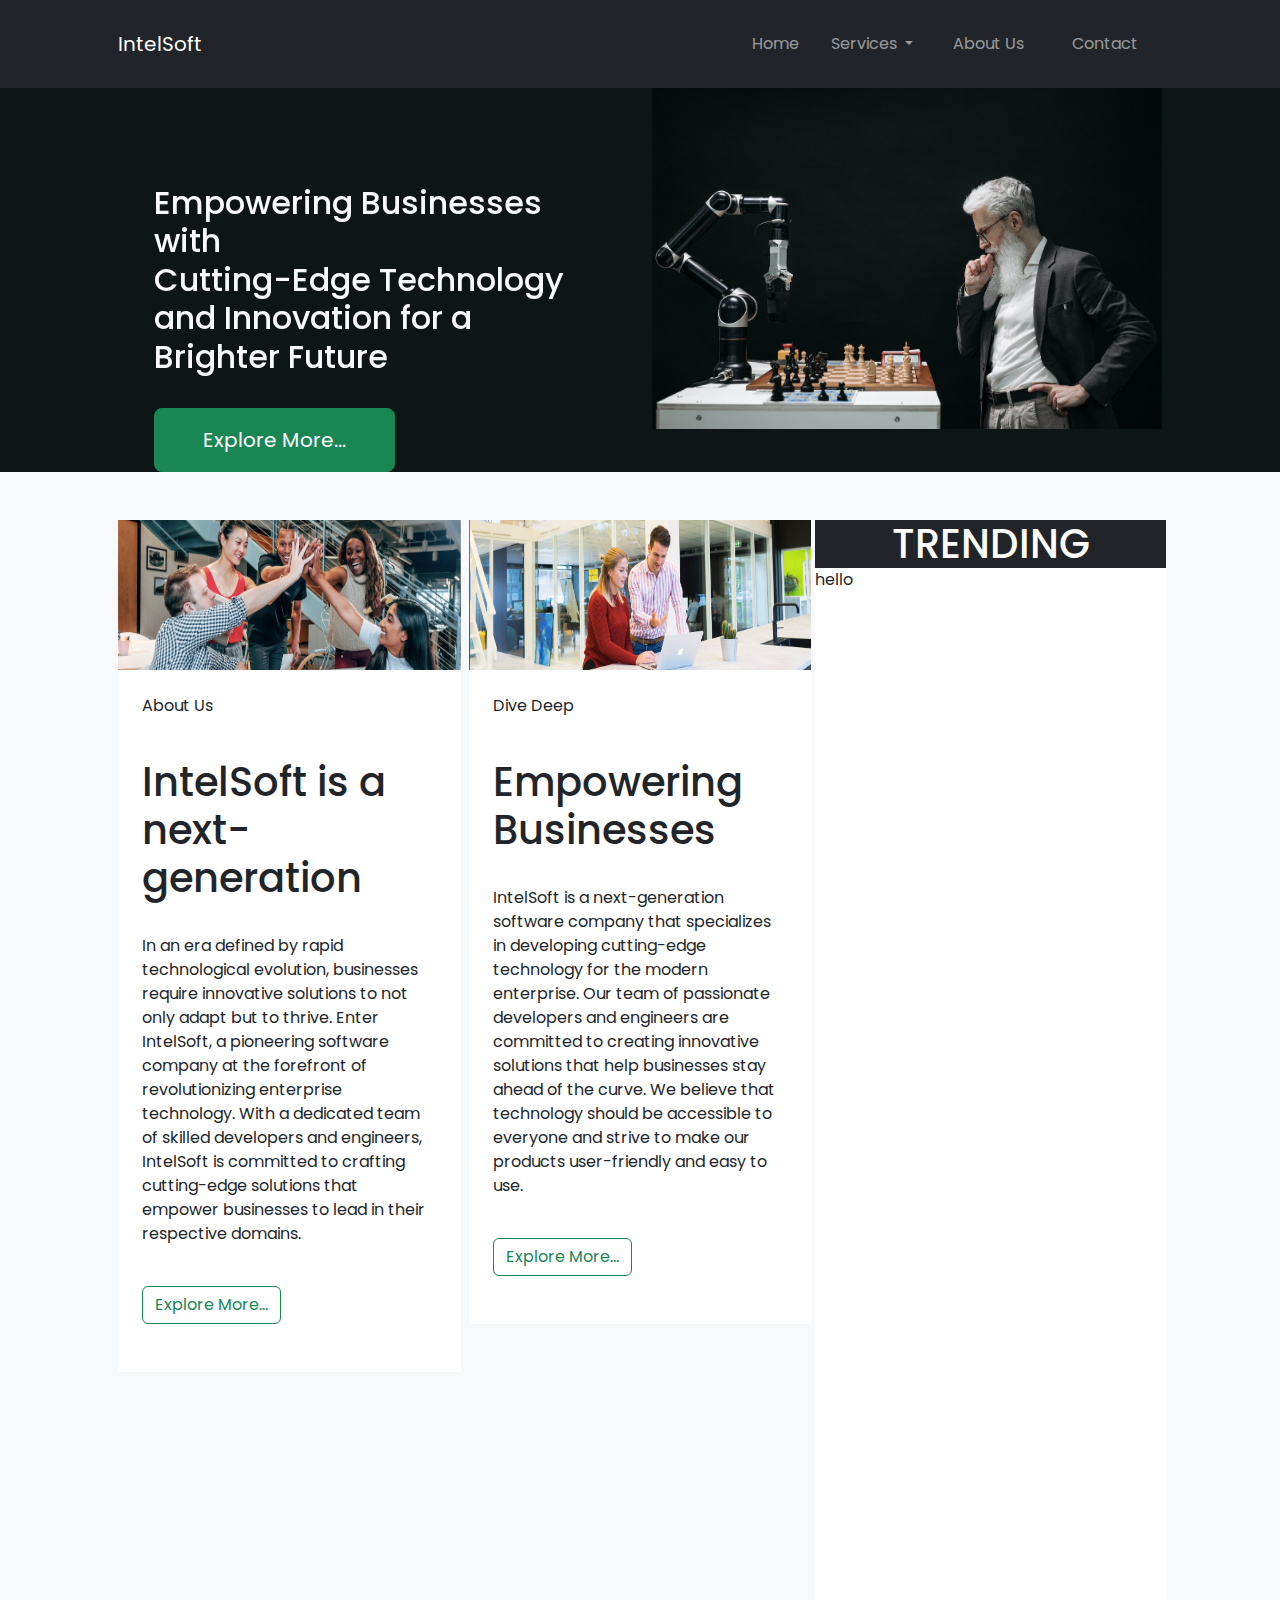
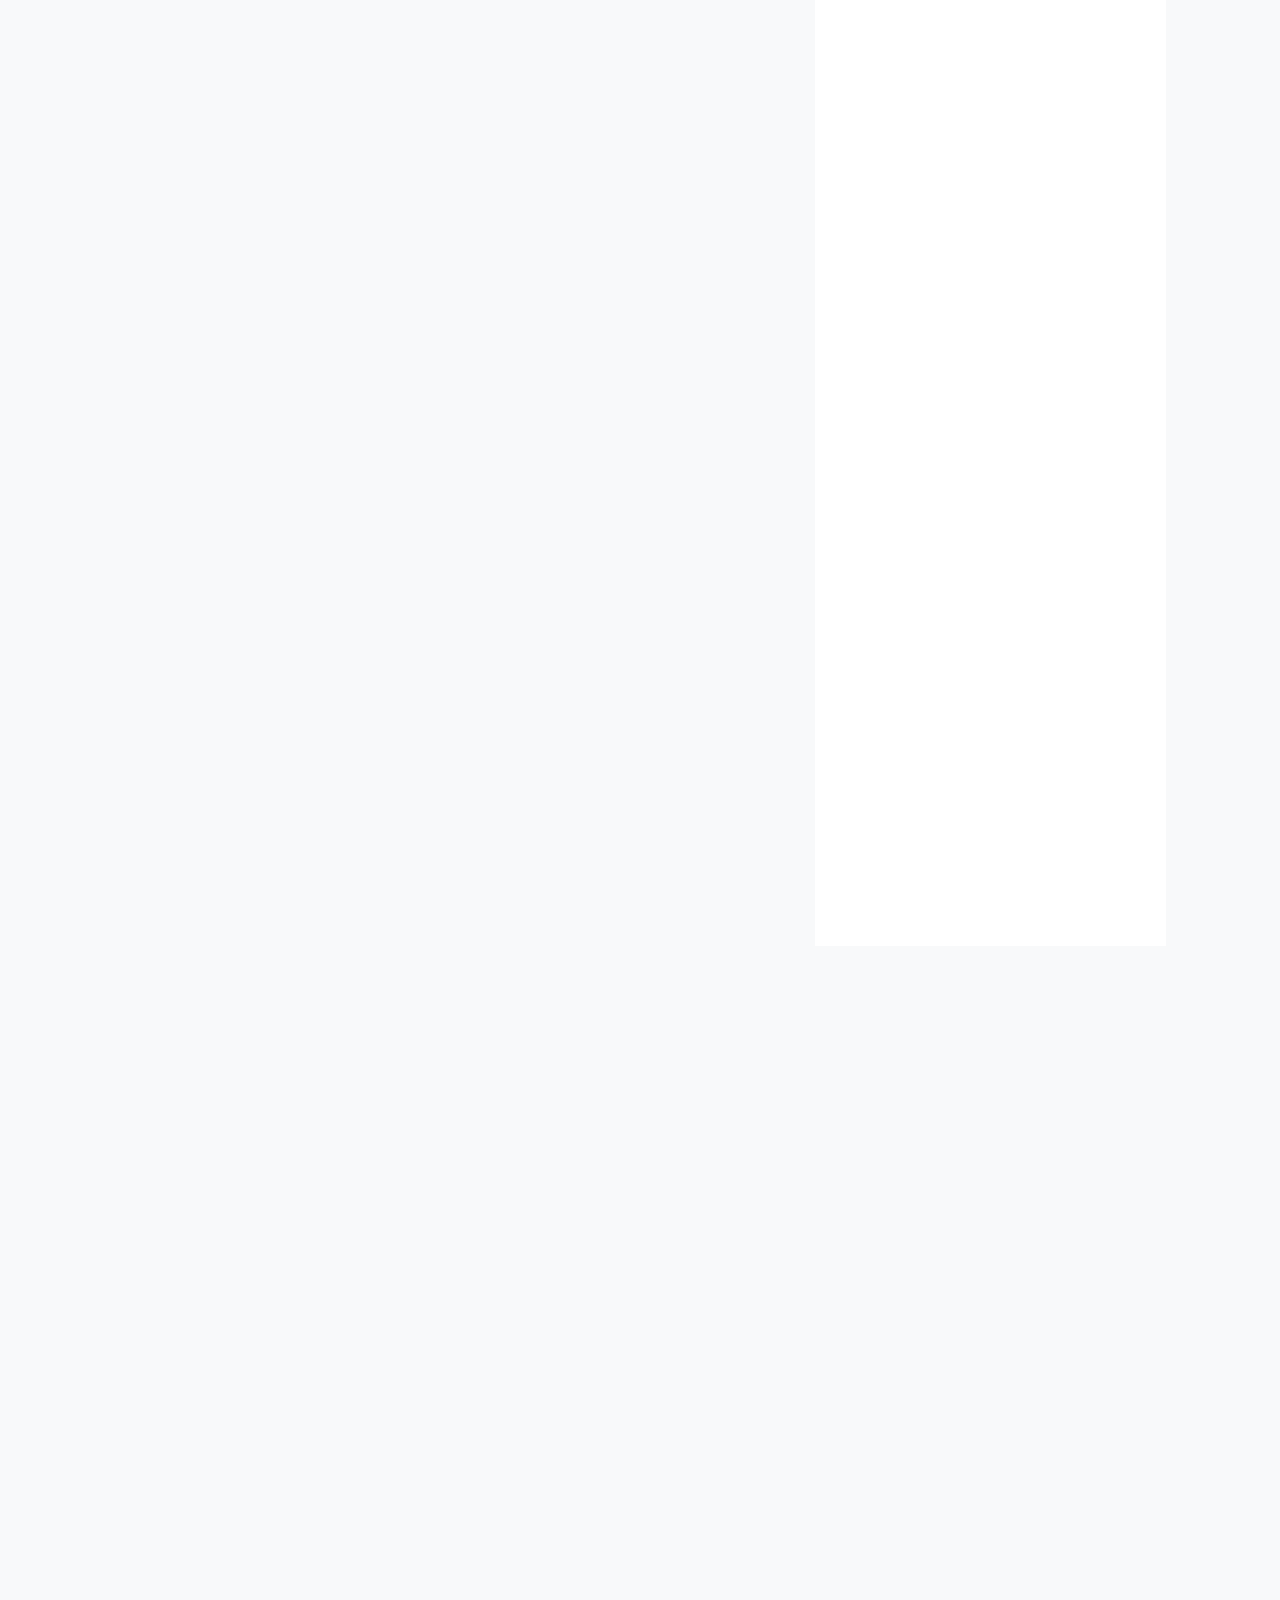
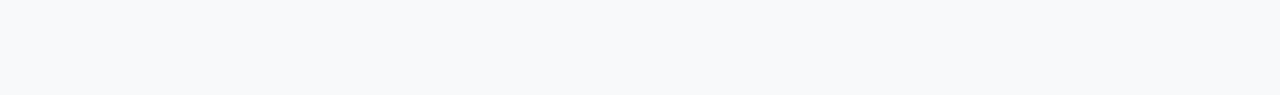
==== commit 19d06172: "update" ====
--- a/index.html
+++ b/index.html
@@ -68,10 +68,10 @@
                 <div class="row gx-2">
                     <div class="col-md-6 ">
                         <div class="bg-white p-0" data-aos="fade-right">
-                        <img src="images/about-strip.png" class="w-100 h-150">
+                        <img src="images/software-integration.jpg" class="w-100 h-150">
                         <p class="p-4">Elevating Efficiency</p>
                         <h1 class="px-4">Software Integrations</h1>
-                        <p class="p-4">In today's dynamic business landscape, a streamlined and interconnected software infrastructure is essential for success. IntelSoft specializes in crafting software integrations that leverage carefully constructed microservices, dependable APIs, and robust data integration solutions. This strategic approach ensures that your software ecosystem operates seamlessly, facilitating improved efficiency and driving business growth.</p>
+                        <p class="p-4">In today's dynamic business landscape, a streamlined and interconnected software infrastructure is essential for success. IntelSoft specializes in crafting software integrations that leverage carefully constructed microservices, dependable APIs, and robust data integration solutions...</p>
                         <p class="px-4 pb-5">
                         <a href="software-integration.html" class="btn btn-outline-success"> Explore More... </a>
                         </p>
@@ -81,9 +81,12 @@
                     <div class="col-md-6 ">
                         <div class="bg-white p-0" data-aos="fade-left">
                         <img src="images/about-strip-2.png" class="w-100 h-150">
-                        <p class="p-4">About Us</p>
-                        <h1 class="px-4">IntelSoft is a next-generation</h1>
-                        <p class="p-4">IntelSoft is a next-generation software company that specializes in developing cutting-edge technology for the modern enterprise. Our team of passionate developers and engineers are committed to creating innovative solutions that help businesses stay ahead of the curve. We believe that technology should be accessible to everyone and strive to make our products user-friendly and easy to use.</p>
+                        <p class="p-4">Intelsoft: Your Gateway to Seamless</p>
+                        <h1 class="px-4">Software Development</h1>
+                        <p class="p-4">At Intelsoft, we are committed to delivering top-notch software development solutions that cater to every facet of application creation and management. Our team of seasoned experts excels in handling the entire app development lifecycle, from conception to deployment and beyond.</p>
+                        <p class="px-4 pb-5">
+                            <a href="software-development.html" class="btn btn-outline-success"> Explore More... </a>
+                            </p>
                     </div>
                     </div>
 
--- a/css/style.css
+++ b/css/style.css
@@ -16,6 +16,7 @@
 .h-150
 {
     min-height: 150px !important;
+    max-height: 150px !important;
 }
 
 .bi
@@ -55,6 +56,15 @@
     background-repeat: no-repeat;
 }
 
+.bg-contact
+{
+    min-height: 350px !important;
+    background-image: url('../images/contactus.jpg');
+    background-position: center center;
+    background-size: cover;
+    background-repeat: no-repeat;
+}
+
 .header-text
 {
     background-color: rgba(0,0,0,0.5) !important;
@@ -63,4 +73,28 @@
 .header-text-white
 {
     background-color: rgba(255,255,255,0.5) !important;
+}
+
+a.footer-link:link, a.footer-link:hover, a.footer-link:active, a.footer-link:visited
+{
+    text-decoration: none;
+    color: black;
+}
+
+a.footer-link:hover
+{
+    text-decoration: none;
+    color: green;
+}
+
+a.footer-link-dark:link, a.footer-link-dark:hover, a.footer-link-dark:active, a.footer-link-dark:visited
+{
+    text-decoration: none;
+    color: white;
+}
+
+a.footer-link-dark:hover
+{
+    text-decoration: none;
+    color: lime;
 }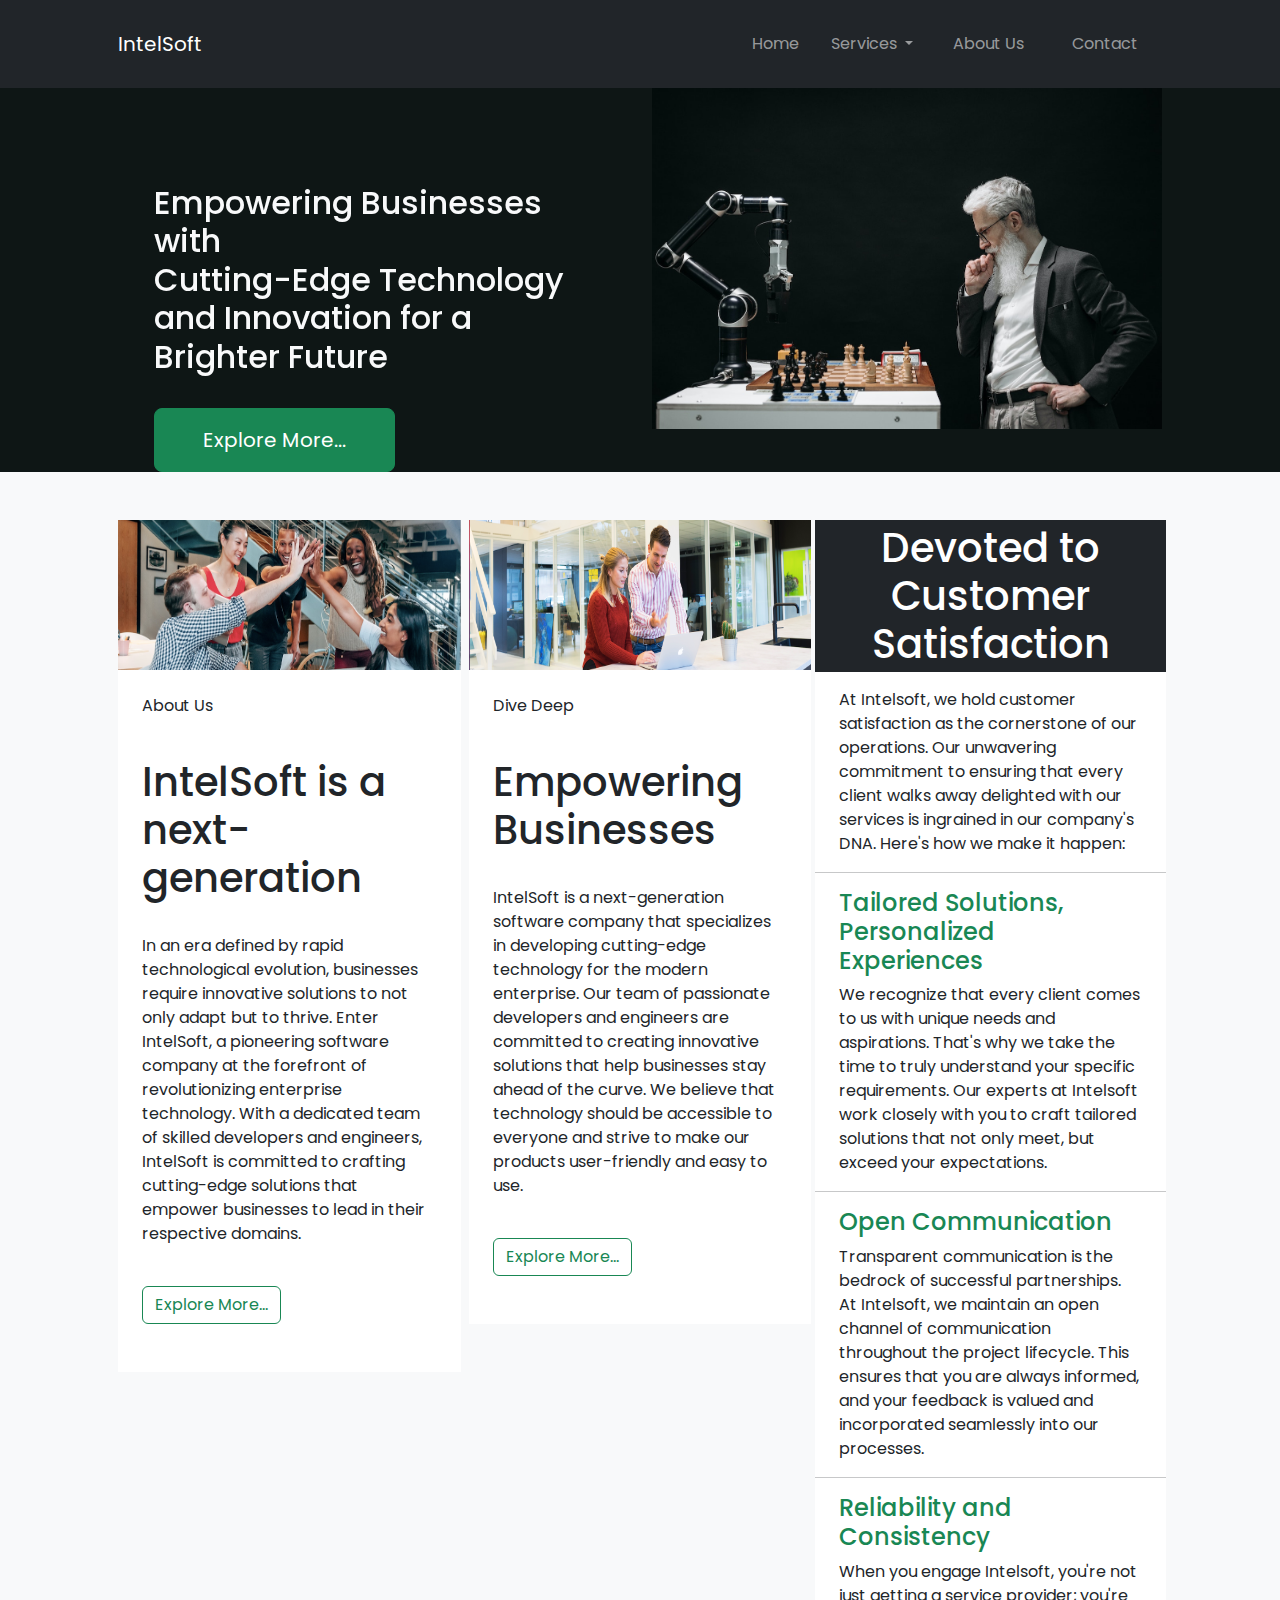
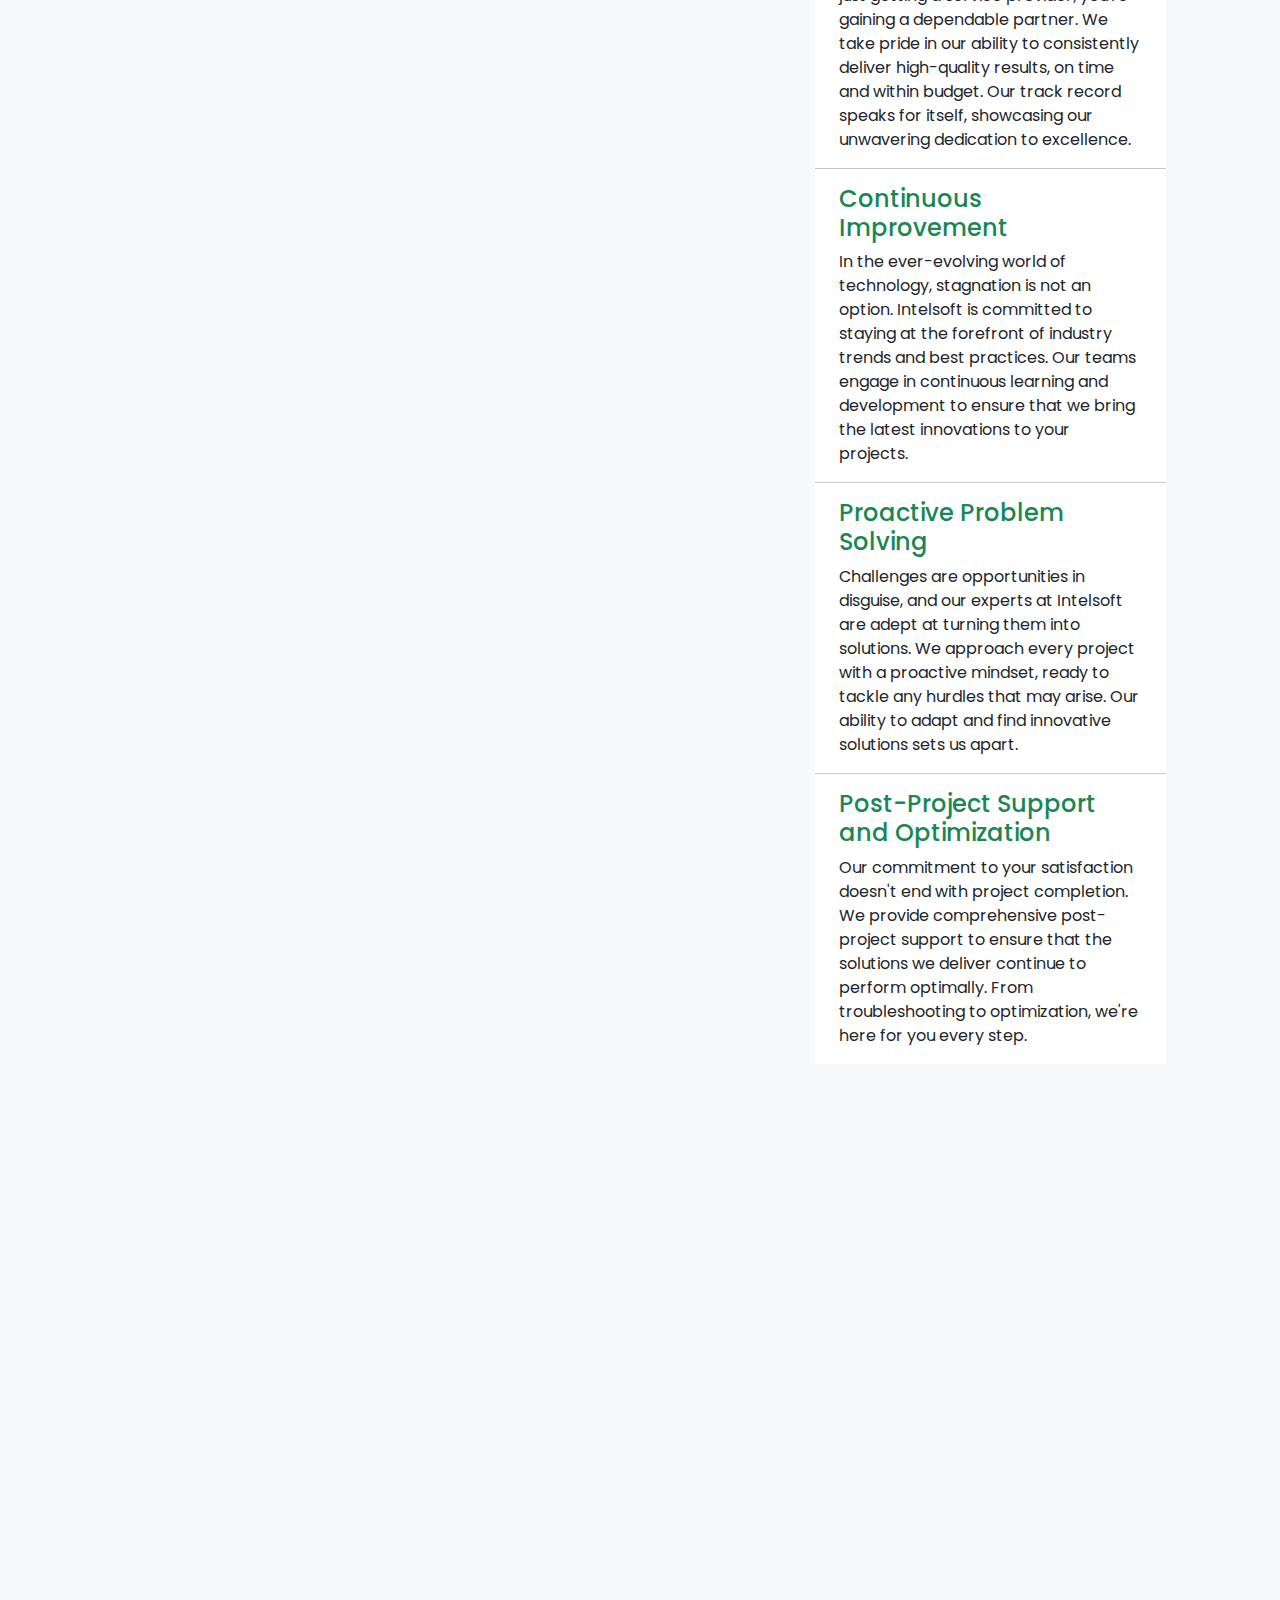
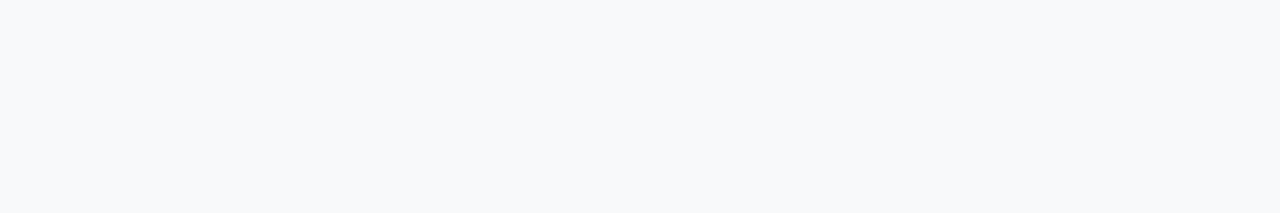
==== commit 30d7e4f9: "up" ====
--- a/index.html
+++ b/index.html
@@ -65,7 +65,7 @@
                         </p>
                     </div>
                 </div>
-                <div class="row gx-2">
+                <div class="row gx-2 pt-1">
                     <div class="col-md-6 ">
                         <div class="bg-white p-0" data-aos="fade-right">
                         <img src="images/software-integration.jpg" class="w-100 h-150">
@@ -93,9 +93,31 @@
                 </div>                
             </div>
             <div class="col-md-4 p-0 bg-white">
-                    <h1 class="bg-dark text-white m-0 text-center">TRENDING</h1>
-                    <p>hello</p>
-    
+                    <h1 class="bg-dark text-white m-0 text-center py-1">Devoted to Customer Satisfaction</h1>
+                    <p class="pt-3 px-4">At Intelsoft, we hold customer satisfaction as the cornerstone of our operations. Our unwavering commitment to ensuring that every client walks away delighted with our services is ingrained in our company's DNA. Here's how we make it happen:</p>
+                    <hr>
+                    <h4 class="text-success px-4">Tailored Solutions, Personalized Experiences</h4>
+                    <p class="px-4">We recognize that every client comes to us with unique needs and aspirations. That's why we take the time to truly understand your specific requirements. Our experts at Intelsoft work closely with you to craft tailored solutions that not only meet, but exceed your expectations.</p>
+                    <hr>
+                    <h4 class="text-success px-4">Open Communication</h4>
+                    <p class="px-4">Transparent communication is the bedrock of successful partnerships. At Intelsoft, we maintain an open channel of communication throughout the project lifecycle. This ensures that you are always informed, and your feedback is valued and incorporated seamlessly into our processes.</p>
+                    <hr>
+                    <h4 class="text-success px-4">Reliability and Consistency</h4>
+                    <p class="px-4">When you engage Intelsoft, you're not just getting a service provider; you're gaining a dependable partner. We take pride in our ability to consistently deliver high-quality results, on time and within budget. Our track record speaks for itself, showcasing our unwavering dedication to excellence.</p>
+                    <hr>
+                    <h4 class="text-success px-4">Continuous Improvement</h4>
+                    <p class="px-4">In the ever-evolving world of technology, stagnation is not an option. Intelsoft is committed to staying at the forefront of industry trends and best practices. Our teams engage in continuous learning and development to ensure that we bring the latest innovations to your projects.</p>
+                    <hr>
+                    <h4 class="text-success px-4">Proactive Problem Solving</h4>
+                    <p class="px-4">Challenges are opportunities in disguise, and our experts at Intelsoft are adept at turning them into solutions. We approach every project with a proactive mindset, ready to tackle any hurdles that may arise. Our ability to adapt and find innovative solutions sets us apart.</p>
+                    <hr>
+                    <h4 class="text-success px-4">Post-Project Support and Optimization</h4>
+                    <p class="px-4">Our commitment to your satisfaction doesn't end with project completion. We provide comprehensive post-project support to ensure that the solutions we deliver continue to perform optimally. From troubleshooting to optimization, we're here for you every step.</p>
+
+
+
+                    
+
             </div>    
     </div>
 </div>
--- a/css/style.css
+++ b/css/style.css
@@ -65,6 +65,24 @@
     background-repeat: no-repeat;
 }
 
+.bg-saas
+{
+    min-height: 400px !important;
+    background-image: url('../images/saas.jpg');
+    background-position: center center;
+    background-size: cover;
+    background-repeat: no-repeat;
+}
+
+.bg-legacy
+{
+    min-height: 400px !important;
+    background-image: url('../images/legacy.jpg');
+    background-position: center center;
+    background-size: cover;
+    background-repeat: no-repeat;
+}
+
 .header-text
 {
     background-color: rgba(0,0,0,0.5) !important;
